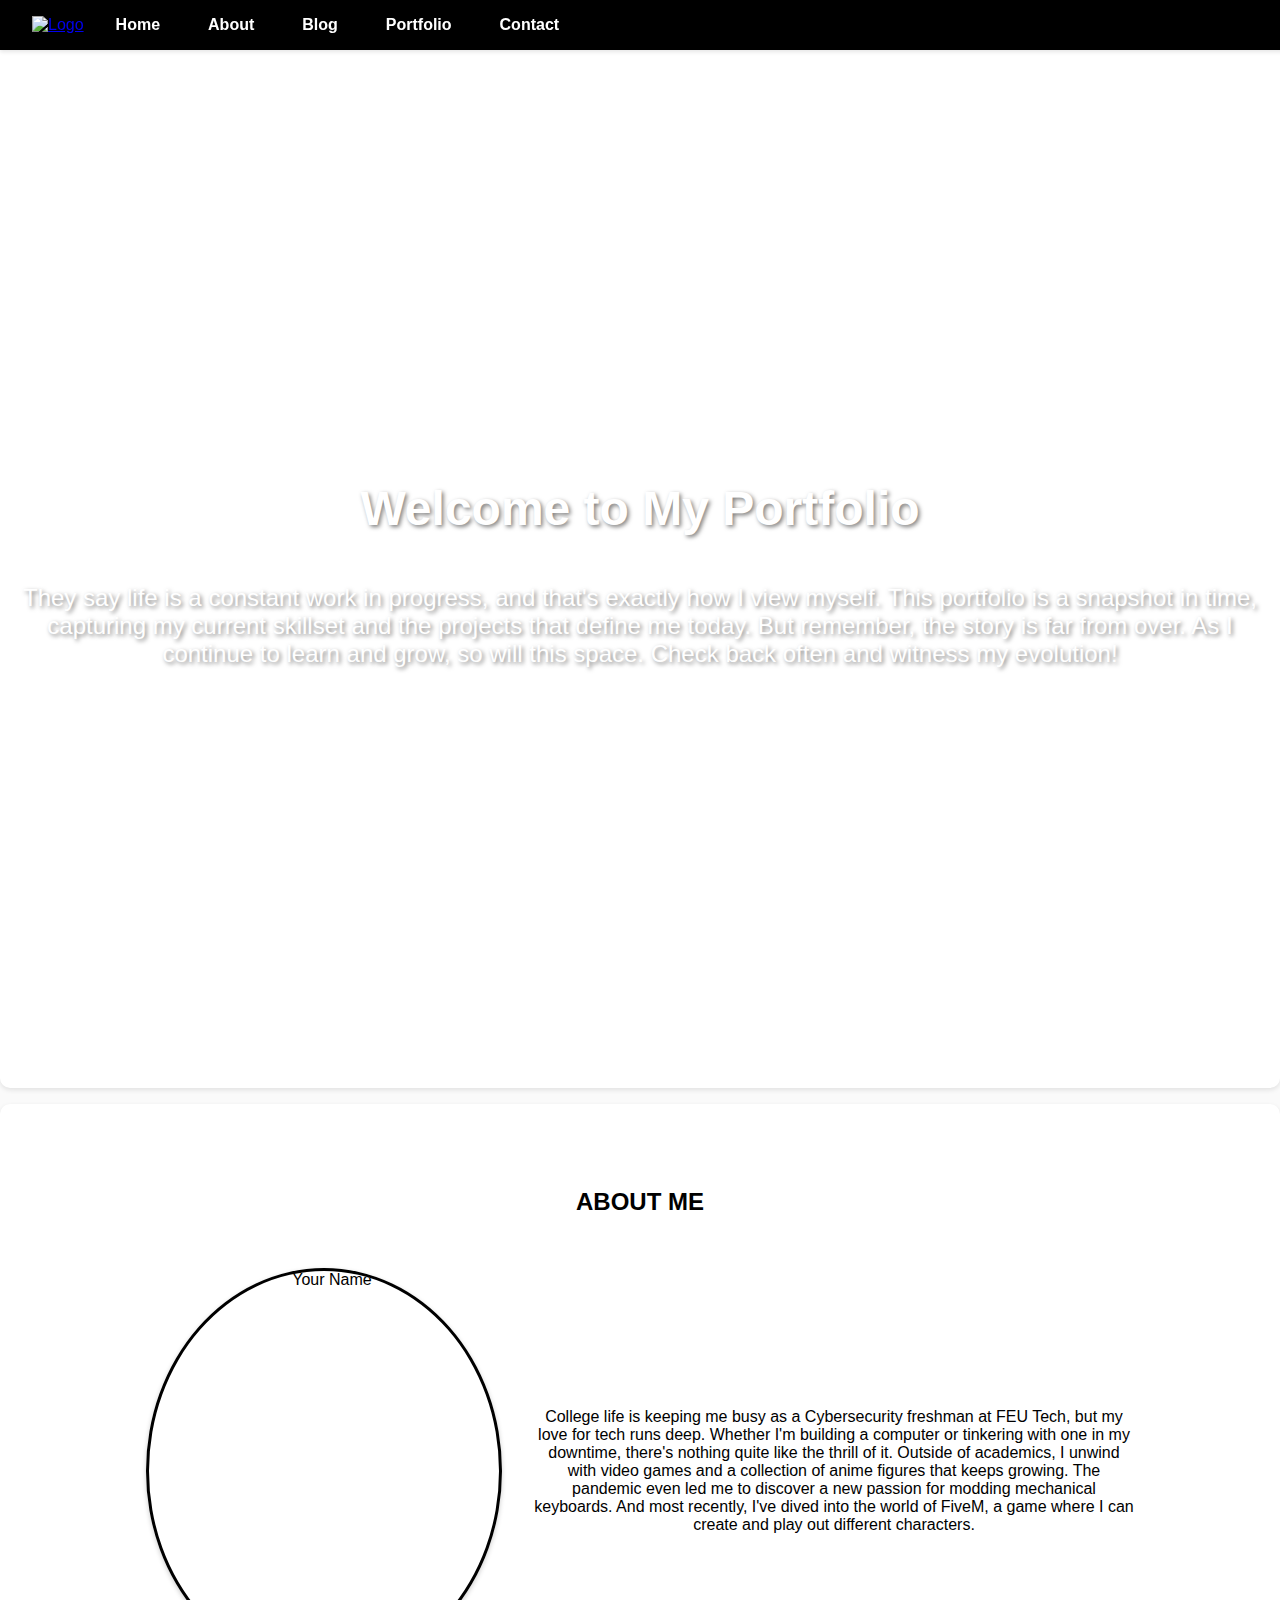
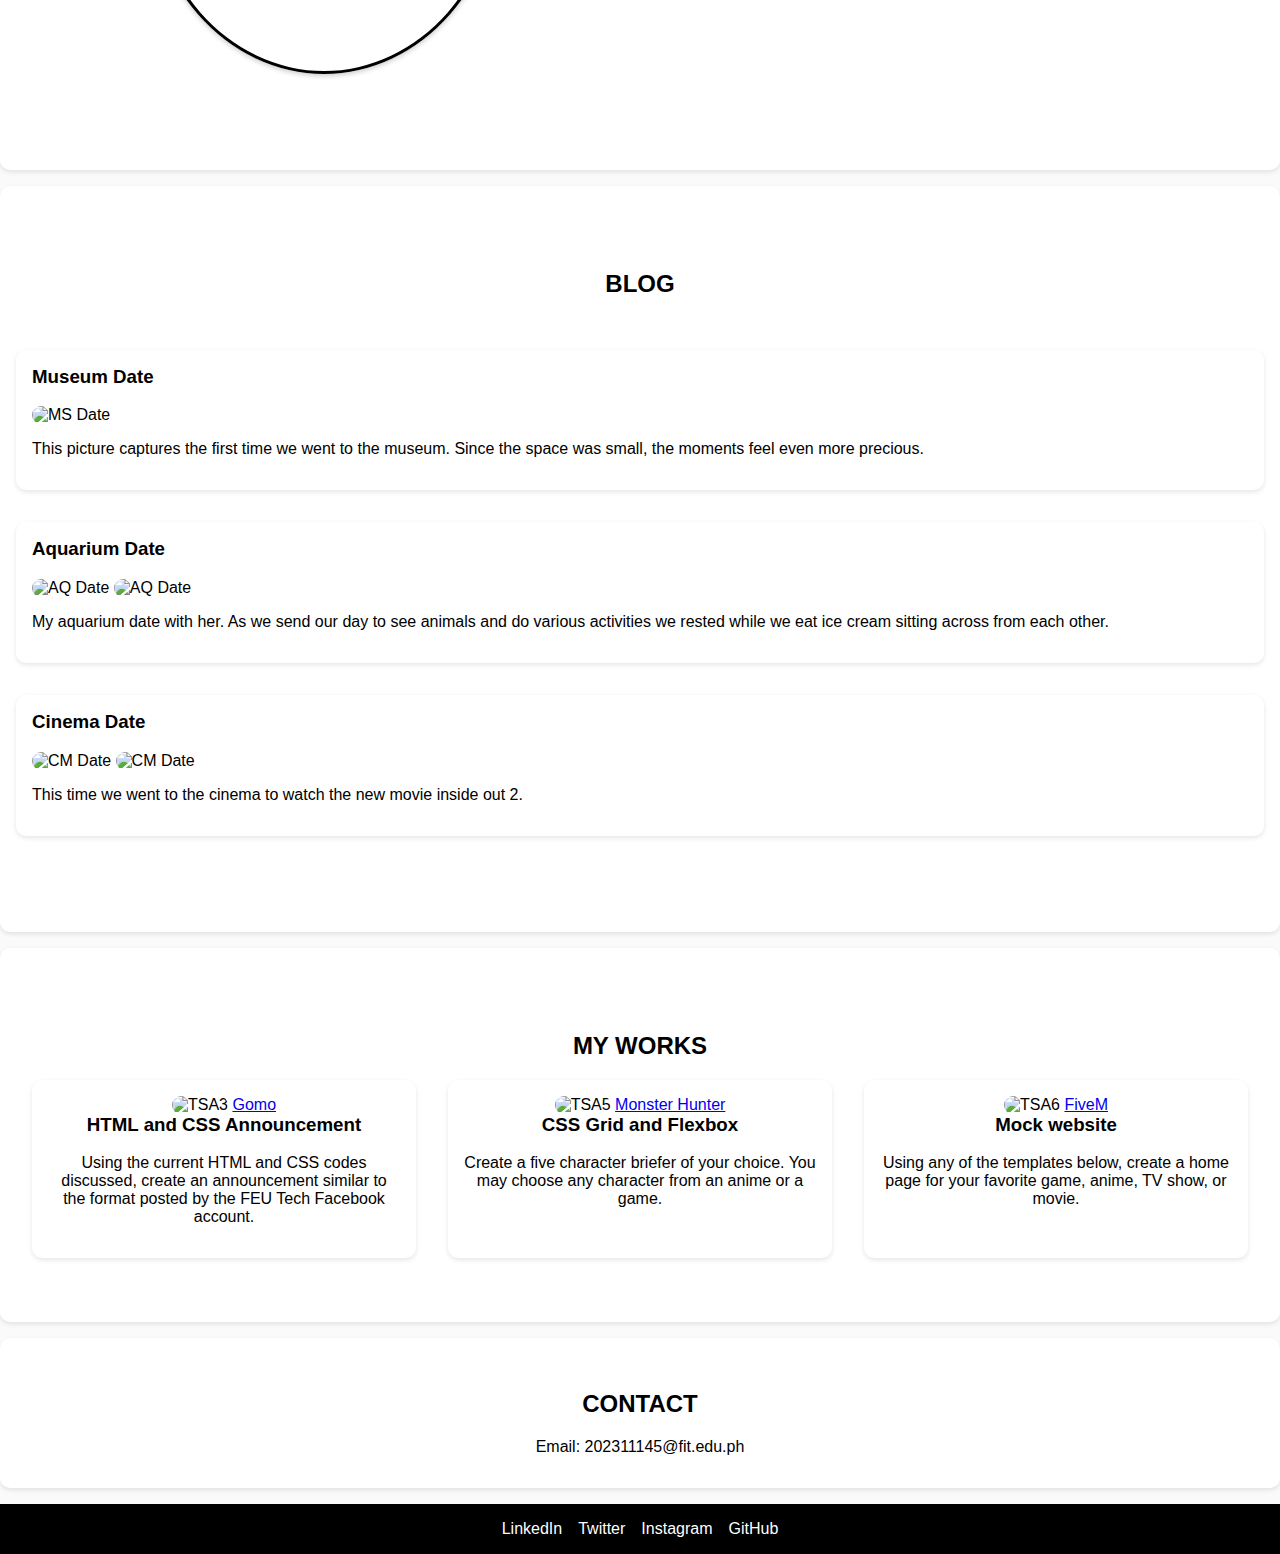
==== taruc_fp.html @ e8175d79 "Update taruc_fp.html" ====
<!DOCTYPE html>
<html lang="en">
<head>
    <meta charset="UTF-8">
    <meta name="viewport" content="width=device-width, initial-scale=1.0">
    <title>ICE</title>
    <link rel="stylesheet" href="taruc_fp.css">
</head>
<body>
    <header>
        <nav>
            <div class="logo">
                <a href="#home"><img src="https://cdn.discordapp.com/attachments/1150963952415690843/1262109451394093096/ICE.png?ex=66956686&is=66941506&hm=985f944e30383cd77f8a88a88bb7c95fc4e866b438de23bd668b6551acdd5c79&" alt="Logo"></a>
            </div>
            <ul>
                <li><a href="#home">Home</a></li>
                <li><a href="#about">About</a></li>
                <li><a href="#blog">Blog</a></li>
                <li><a href="#portfolio">Portfolio</a></li>
                <li><a href="#contact">Contact</a></li>
            </ul>
        </nav>
    </header>
    <section id="home">
        <div class="hero">
            <h1>Welcome to My Portfolio</h1>
            <p>They say life is a constant work in progress, and that's exactly how I view myself. This portfolio is a snapshot in time, capturing my current skillset and the projects that define me today.  But remember, the story is far from over.  As I continue to learn and grow, so will this space.  Check back often and witness my evolution!</p>
        </div>
    </section>
    <section id="about">
        <h2>ABOUT ME</h2>
        <div class="about-content">
            <img src="https://cdn.discordapp.com/attachments/1150963952415690843/1262111294283321355/f00838b1-8121-4ee2-a3d4-e7ad4c631ae8.jfif?ex=6695683d&is=669416bd&hm=e1ee3e4fb73fc752a8b51a5850a9e2b34737e3c6796a39a3fb91f29eea62220e&" alt="Your Name" class="about-img">
            <div class="about-text">
                <p>College life is keeping me busy as a Cybersecurity freshman at FEU Tech, but my love for tech runs deep. Whether I'm building a computer or tinkering with one in my downtime, there's nothing quite like the thrill of it. Outside of academics, I unwind with video games and a collection of anime figures that keeps growing. The pandemic even led me to discover a new passion for modding mechanical keyboards. And most recently, I've dived into the world of FiveM, a game where I can create and play out different characters.</p>
            </div>
        </div>
    </section>
    <section id="blog">
        <h2>BLOG</h2>
        <div class="blog-posts">
            <div class="blog-post">
                <h3>Museum Date</h3>
                <img src="https://cdn.discordapp.com/attachments/1150963952415690843/1262422500269228062/b3f603e5-b785-4a42-abe8-7500cd377463.jfif?ex=66968a12&is=66953892&hm=099b37a1e41c465340b5aa5bbc60ee7e1af467fd550027e6636c793af1e302f3&" alt="MS Date" class="blog-image">
                <p>This picture captures the first time we went to the museum. Since the space was small, the moments feel even more precious.</p>

            </div>  
            <div class="blog-post">
                <h3>Aquarium Date</h3>
                <img src="https://cdn.discordapp.com/attachments/1150963952415690843/1262422499912716310/41d12051-30c6-4ea2-9d2c-22328bc8696d.jfif?ex=66968a12&is=66953892&hm=28a7c52b462ca98496306c197f00b306cbe0c187fa5e57ab13c930d7a6521bf9&" alt="AQ Date" class="blog-image">
                <img src="https://cdn.discordapp.com/attachments/1150963952415690843/1262431050727030806/9231ac64-d7e1-49e2-944a-6bbf19e944aa.jfif?ex=66969209&is=66954089&hm=83635b56e3b828efc59b5014c4bd2c0231978bd968bc42e8d249c451caf3a227&" alt="AQ Date" class="blog-image">
                <p>My aquarium date with her. As we send our day to see animals and do various activities we rested while we eat ice cream sitting across from each other. </p>

            </div>
            <div class="blog-post">
                <h3>Cinema Date</h3>
                <img src="https://cdn.discordapp.com/attachments/1150963952415690843/1262422500583936061/b7e5280b-a157-48fe-bcc6-4de9aa19cdbf.jfif?ex=66968a12&is=66953892&hm=888ef3e775a9871cbf5078f40211cff07b16186c88d0dda40f83ebfa36b02341&" alt="CM Date" class="blog-image">
                <img src="https://cdn.discordapp.com/attachments/1150963952415690843/1262433351290327142/aadf9a84-061c-4600-b192-34f1b16e3eaa.jfif?ex=6696942d&is=669542ad&hm=ec14ba98496f180d85046b46b45c176f072541bf8fe034092a7161520f8dd3b7&" alt="CM Date" class="blog-image">
                <p>This time we went to the cinema to watch the new movie inside out 2. </p>

            </div>
        </div>
    </section>
    <section id="portfolio">
        <h2>MY WORKS</h2>
        <div class="projects">
            <div class="project-item">
                <img src="https://media.discordapp.net/attachments/1150963952415690843/1262420112401629184/Screenshot_64.png?ex=669687d9&is=66953659&hm=77bf74806d508ad0a05648e40c4006d3237c7d9f127ba903eb19f40ef56802c5&=&format=webp&quality=lossless&width=973&height=525" alt="TSA3">
                <a href="https://eurinn.github.io/it0043tc01/taruc_tsa3.html" target="_blank">Gomo</a>
                <h3>HTML and CSS Announcement</h3>
                <p>Using the current HTML and CSS codes discussed, create an announcement similar to the format posted by the FEU Tech Facebook account.</p>
            </div>
            <div class="project-item">
                <img src="https://media.discordapp.net/attachments/1150963952415690843/1262420111466168341/Screenshot_62.png?ex=669687d9&is=66953659&hm=173a519fef6f2b96dfadfb2f748b7674b2d6346c0fcf0b2a54916250d14a1f87&=&format=webp&quality=lossless&width=990&height=525" alt="TSA5">
                <a href="https://eurinn.github.io/it0043tc01/taruc_tsa5.html" target="_blank">Monster Hunter</a>
                <h3>CSS Grid and Flexbox</h3>
                <p>Create a five character briefer of your choice. You may choose any character from an anime or a game.</p>
            </div>
            <div class="project-item">
                <img src="https://media.discordapp.net/attachments/1150963952415690843/1262420111806169249/Screenshot_63.png?ex=669687d9&is=66953659&hm=410602f93d5984bab39f167d38ba4dd25d660d1e06c35dca7f9dcc0364672f97&=&format=webp&quality=lossless&width=978&height=525" alt="TSA6">
                <a href="https://eurinn.github.io/it0043tc01/taruc_tsa6.html" target="_blank">FiveM</a>
                <h3>Mock website</h3>
                <p>Using any of the templates below, create a home page for your favorite game, anime, TV show, or movie.</p>
            </div>
        </div>
    </section>
    <section id="contact">
        <h2>CONTACT</h2>
        <p>Email: 202311145@fit.edu.ph</p>
    </section>
    <footer>
        <div class="social-links">
            <a href="https://www.linkedin.com/in/isaiah-taruc-955a68319/" target="_blank">LinkedIn</a>
            <a href="https://x.com/Ploomse" target="_blank">Twitter</a>
            <a href="https://www.instagram.com/iiiiiiicing/" target="_blank">Instagram</a>
            <a href="https://github.com/Eurinn" target="_blank">GitHub</a>
        </div>
    </footer>
    <script src="taruc_fp.js"></script>
</body>
</html>
---- taruc_fp.css ----
/* General styles */
body {
    font-family: 'Arial', sans-serif;
    margin: 0;
    padding: 0;
    box-sizing: border-box;
    background: #fafafa;
    
}

/* Header styles */
header {
    background: #000000;
    color: #fff;
    padding: 1em 2em;
    position: fixed;
    top: 0;
    width: 100%;
    display: flex;
    justify-content: space-between;
    align-items: center;
    box-shadow: 0 2px 4px rgba(0, 0, 0, 0.1);
    z-index: 1000;
}

.logo img {
    width: 50px;
    height: auto;
    transition: transform 0.3s ease;
}

.logo img:hover {
    transform: scale(1.1);
}

nav {
    display: flex;
    align-items: center;
}

nav ul {
    list-style: none;
    display: flex;
    margin: 0;
    padding: 0;
}

nav ul li {
    margin-left: 1em;
}

nav ul li a {
    color: #fff;
    text-decoration: none;
    padding: 0.5em 1em;
    transition: background 0.3s ease, transform 0.3s ease;
    font-weight: bold;
    position: relative;
}

nav ul li a::after {
    content: '';
    position: absolute;
    width: 0;
    height: 2px;
    display: block;
    margin-top: 5px;
    right: 0;
    background: #fff;
    transition: width 0.3s ease, background-color 0.3s ease;
}

nav ul li a:hover::after {
    width: 100%;
    left: 0;
    background: #000000;
}

nav ul li a:hover {
    transform: scale(1.05);
}

/* Hero section styles */
.hero {
    background: url('https://media.discordapp.net/attachments/1234185364348993617/1260611309586747482/Euri7.png?ex=66968ac5&is=66953945&hm=000fd5d804189882d41c3beb72e89b9f1975ec94fb9ad58705c8bff88f857475&=&format=webp&quality=lossless&width=1054&height=525') no-repeat center center/cover;
    height: 100vh;
    display: flex;
    flex-direction: column;
    justify-content: center;
    align-items: center;
    color: #ffffff;
    text-align: center;
    margin-top: 60px; /* Adjust for fixed header */
}

.hero h1 {
    font-size: 3em;
    margin: 0.5em 0;
    text-shadow: 2px 2px 4px rgba(0, 0, 0, 0.5);
}

.hero p {
    font-size: 1.5em;
    text-shadow: 2px 2px 4px rgba(0, 0, 0, 0.5);
}

/* Section styles */
section {
    padding: 4em 1em;
    text-align: center;
    background: #fff;
    margin-bottom: 1em;
    border-radius: 10px;
    box-shadow: 0 2px 5px rgba(0, 0, 0, 0.1);
}

/* About section styles */
.about-content {
    display: flex;
    align-items: center;
    justify-content: center;
    gap: 2em;
    padding: 2em 0;
}

.about-img {
    border-radius: 50%;
    width: 350px; /* Increased size to 400px */
    height: 400px; /* Adjust height accordingly */
    box-shadow: 0 2px 5px rgba(0, 0, 0, 0.2);
    border: 3px solid #000000;
}

.about-text {
    max-width: 600px;
}

/* Blog section styles */
.blog-posts {
    display: flex;
    flex-direction: column;
    gap: 2em;
    padding: 2em 0;
}

.blog-post {
    background: #fff;
    border-radius: 10px;
    box-shadow: 0 2px 5px rgba(0, 0, 0, 0.1);
    padding: 1em;
    text-align: left;
}

.blog-post h3 {
    margin-top: 0;
}

.blog-image {
    max-width: 100%;
    height: auto;
    border-radius: 10px;
}

.blog-post video {
    max-width: 100%;
    height: auto;
    border-radius: 10px;
    margin-top: 1em;
}


.blog-post p {
    margin: 1em 0;
}

.blog-post a {
    color: #000000;
    text-decoration: none;
    font-weight: bold;
    transition: color 0.3s ease;
}

.blog-post a:hover {
    color: #ffffff;
}

/* Portfolio section styles */
.projects {
    display: flex;
    flex-wrap: wrap;
    justify-content: center;
    gap: 2em;
}

.project-item {
    background: #fff;
    border-radius: 10px;
    box-shadow: 0 2px 5px rgba(0, 0, 0, 0.1);
    padding: 1em;
    width: calc(33.333% - 2em);
    box-sizing: border-box;
}

.project-item img {
    max-width: 100%;
    height: auto;
    border-radius: 10px;
}

.project-item h3 {
    margin-top: 0;
}

.project-item p {
    margin: 1em 0;
}

/* Contact section styles */
#contact {
    padding: 2em;
    background: #fff;
    border-radius: 10px;
    box-shadow: 0 2px 5px rgba(0, 0, 0, 0.1);
    text-align: center;
}

#contact p {
    margin: 0;
}

/* Footer styles */
footer {
    background: #000000;
    color: #fff;
    padding: 1em;
    text-align: center;
}

.social-links {
    display: flex;
    justify-content: center;
    gap: 1em;
}

.social-links a {
    color: #fff;
    text-decoration: none;
    transition: color 0.3s ease;
}

.social-links a:hover {
    color: #555555;
}
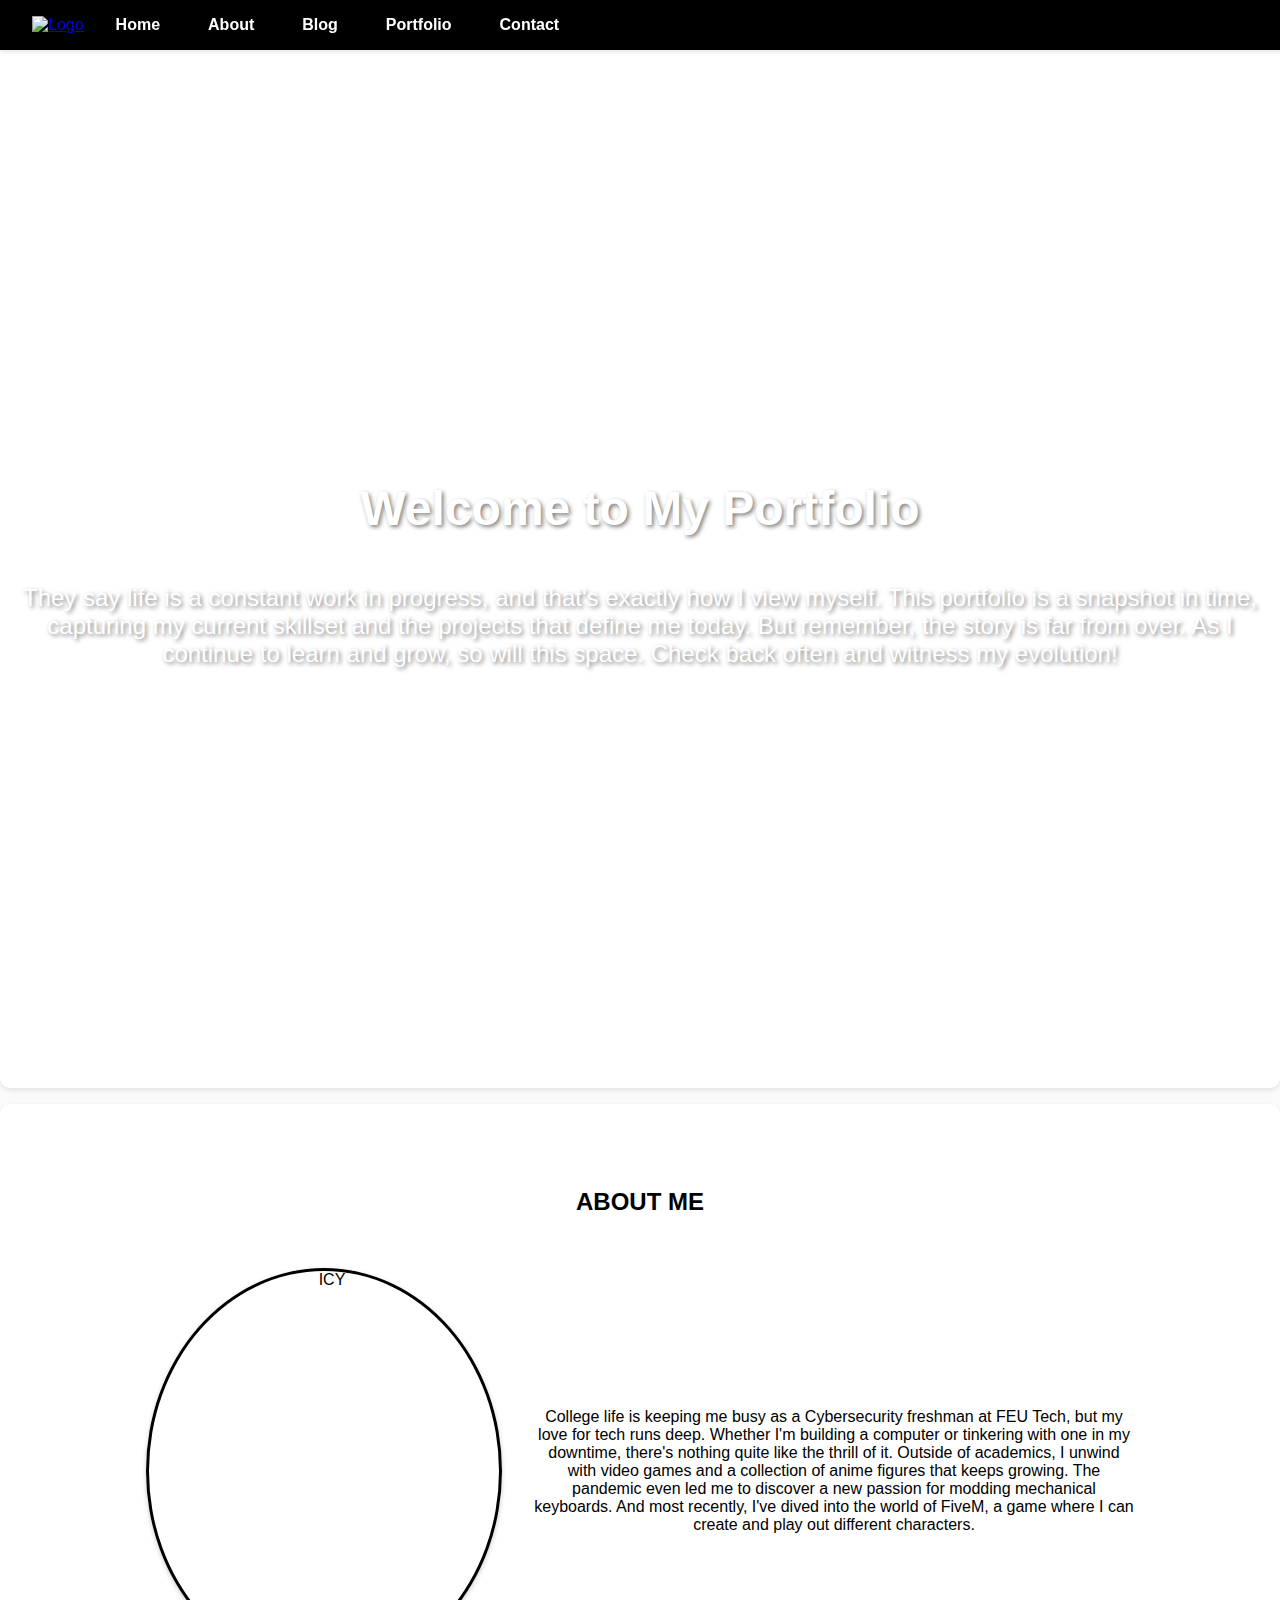
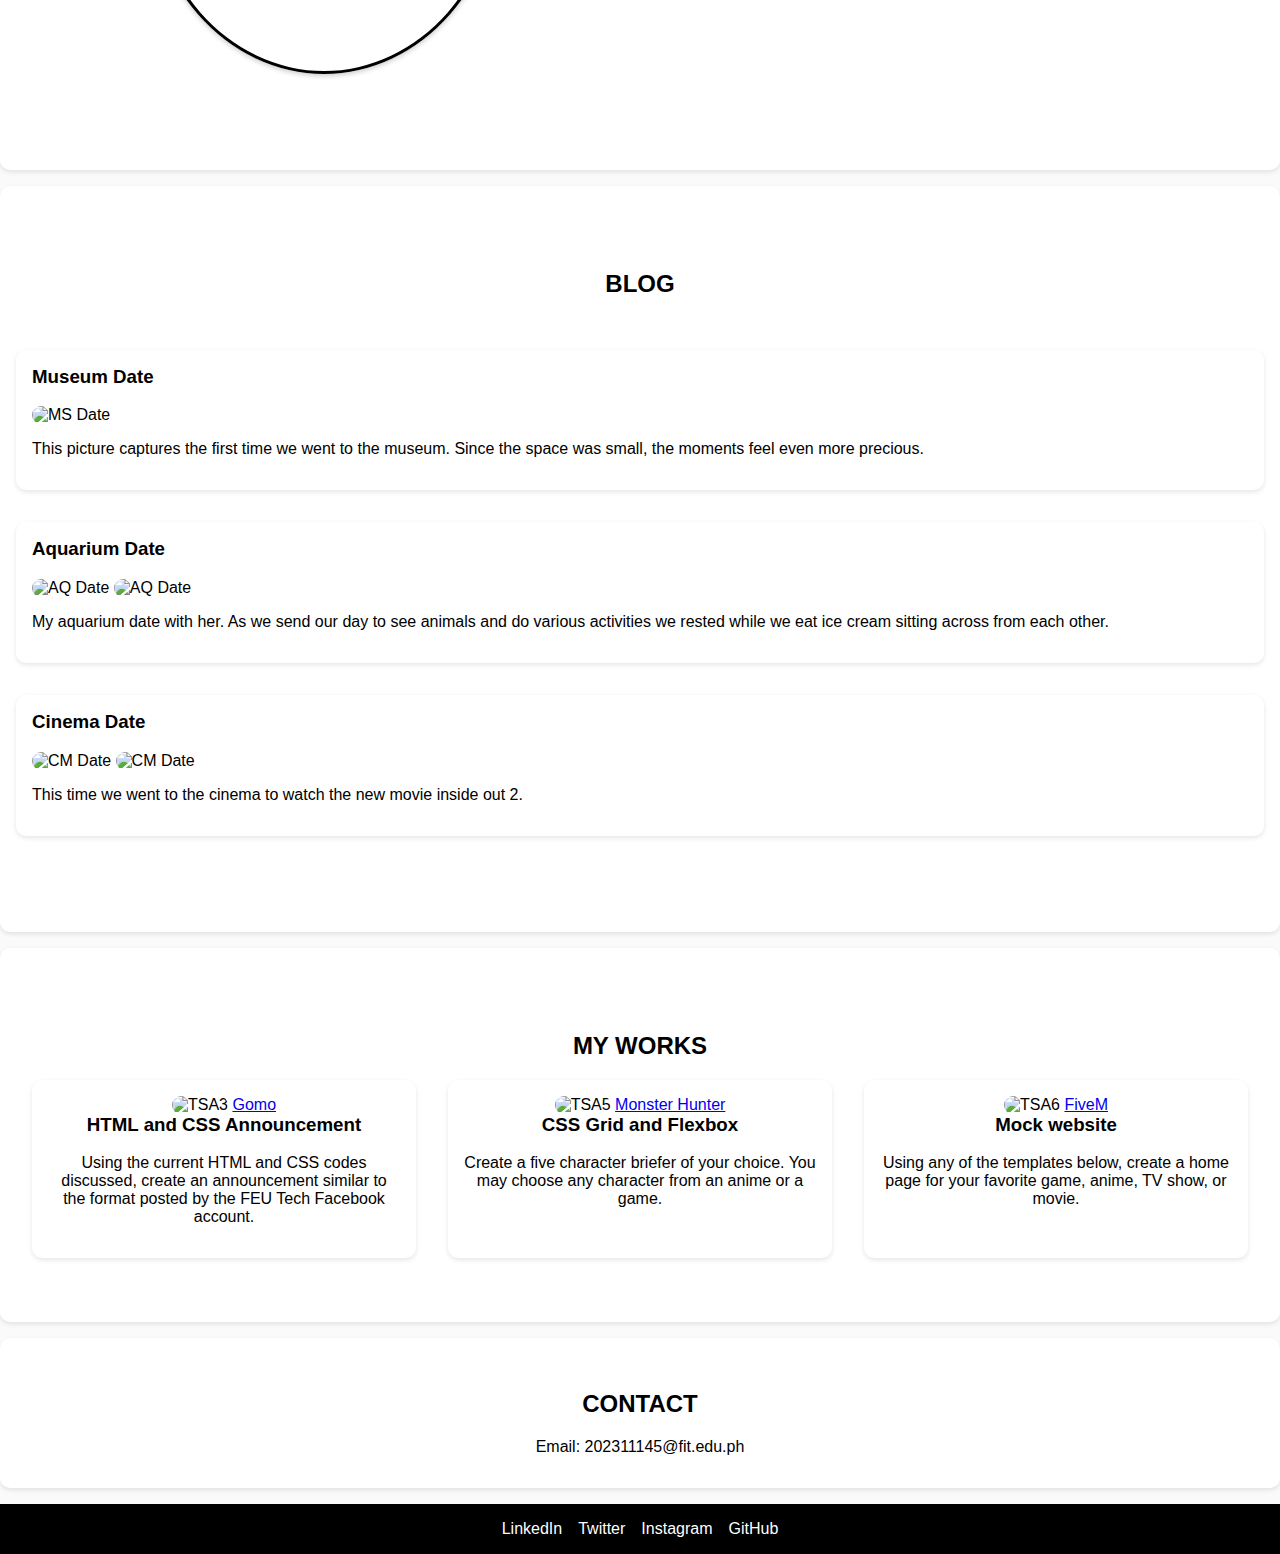
==== commit 3b8833ad: "Update taruc_fp.html" ====
--- a/taruc_fp.html
+++ b/taruc_fp.html
@@ -10,7 +10,7 @@
     <header>
         <nav>
             <div class="logo">
-                <a href="#home"><img src="https://cdn.discordapp.com/attachments/1150963952415690843/1262109451394093096/ICE.png?ex=66956686&is=66941506&hm=985f944e30383cd77f8a88a88bb7c95fc4e866b438de23bd668b6551acdd5c79&" alt="Logo"></a>
+                <a href="#home"><img src="https://github.com/Eurinn/it0043tc01/blob/main/ICE.png?raw=true" alt="Logo"></a>
             </div>
             <ul>
                 <li><a href="#home">Home</a></li>
@@ -30,7 +30,7 @@
     <section id="about">
         <h2>ABOUT ME</h2>
         <div class="about-content">
-            <img src="https://cdn.discordapp.com/attachments/1150963952415690843/1262111294283321355/f00838b1-8121-4ee2-a3d4-e7ad4c631ae8.jfif?ex=6695683d&is=669416bd&hm=e1ee3e4fb73fc752a8b51a5850a9e2b34737e3c6796a39a3fb91f29eea62220e&" alt="Your Name" class="about-img">
+            <img src="https://github.com/Eurinn/it0043tc01/blob/main/f00838b1-8121-4ee2-a3d4-e7ad4c631ae8.jfif.jpg?raw=true" alt="ICY" class="about-img">
             <div class="about-text">
                 <p>College life is keeping me busy as a Cybersecurity freshman at FEU Tech, but my love for tech runs deep. Whether I'm building a computer or tinkering with one in my downtime, there's nothing quite like the thrill of it. Outside of academics, I unwind with video games and a collection of anime figures that keeps growing. The pandemic even led me to discover a new passion for modding mechanical keyboards. And most recently, I've dived into the world of FiveM, a game where I can create and play out different characters.</p>
             </div>
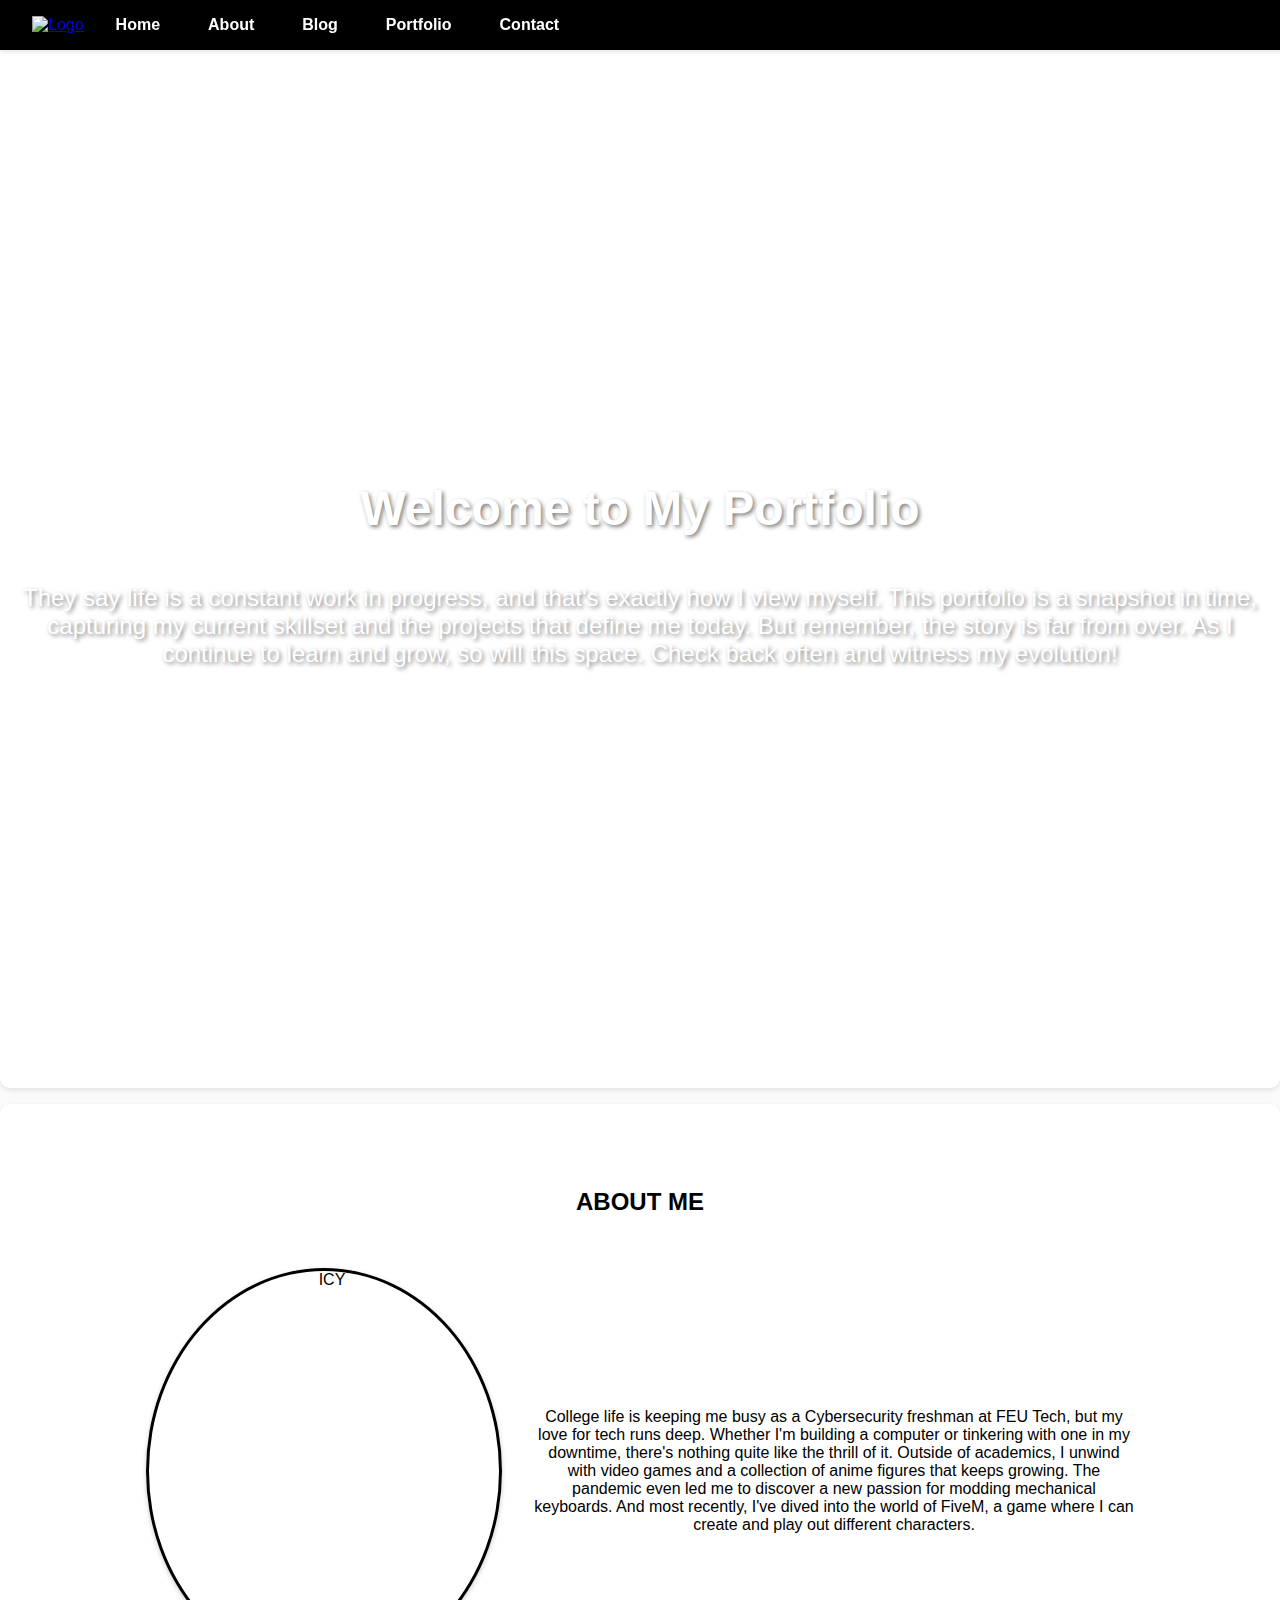
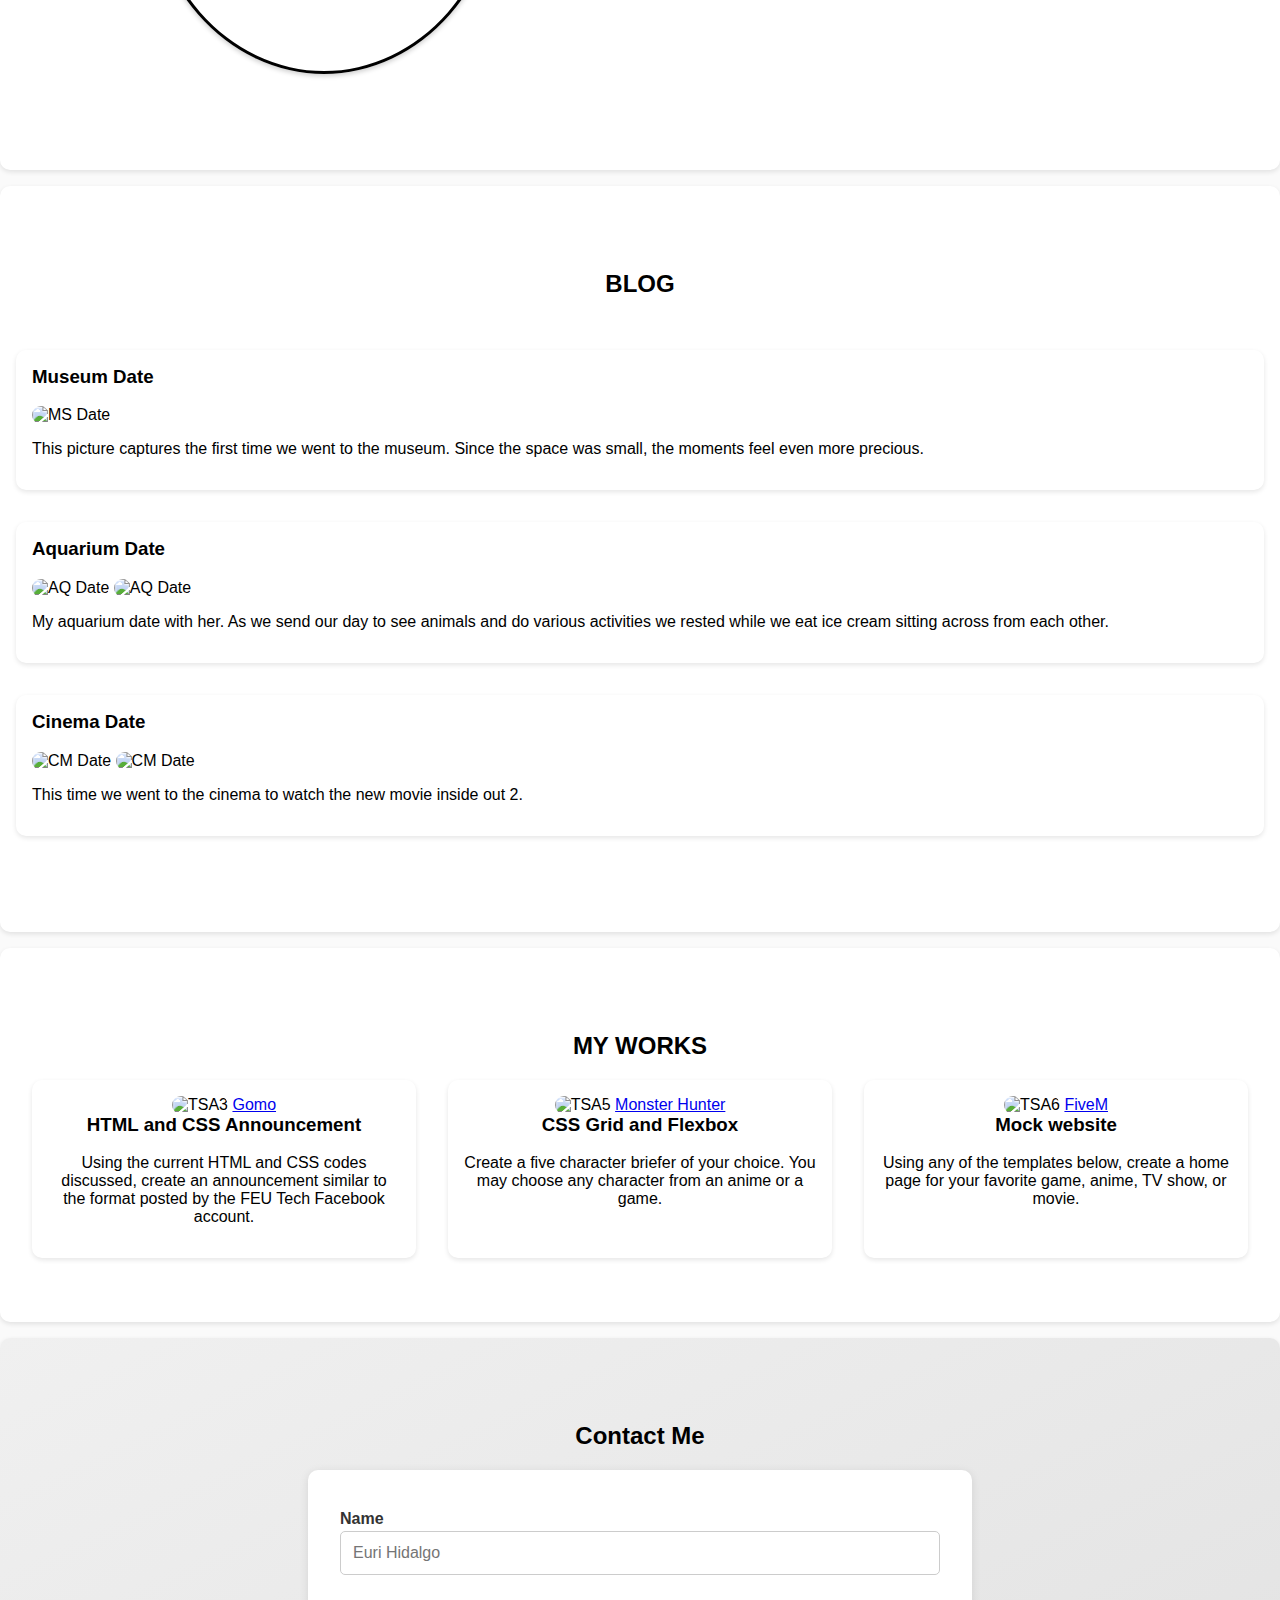
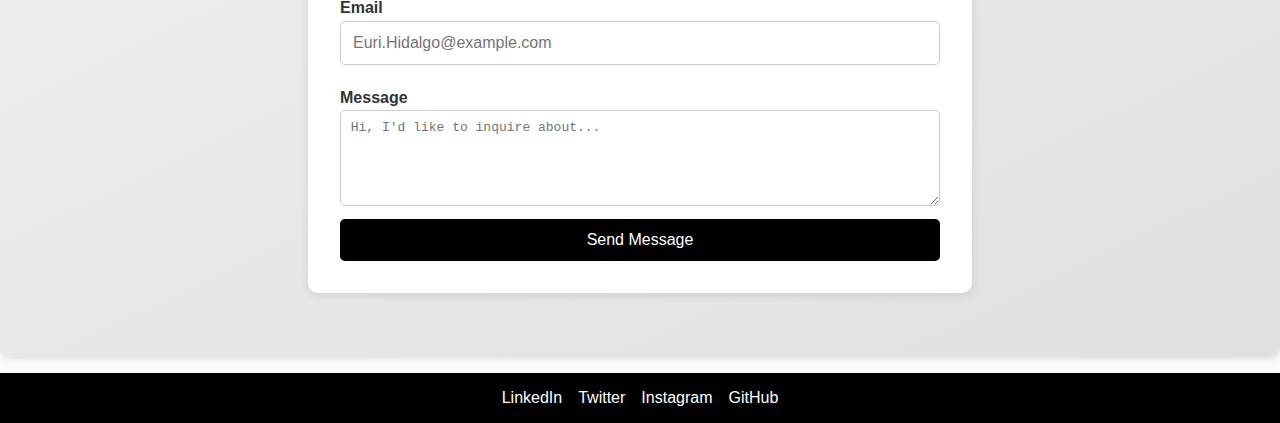
==== commit ee9c1d24: "Update taruc_fp.html" ====
--- a/taruc_fp.html
+++ b/taruc_fp.html
@@ -84,10 +84,23 @@
             </div>
         </div>
     </section>
-    <section id="contact">
-        <h2>CONTACT</h2>
-        <p>Email: 202311145@fit.edu.ph</p>
-    </section>
+     <section id="contact">
+            <h2>Contact Me</h2>
+            <div class="contact-form">
+                <form action="your-server-endpoint" method="post">
+                    <label for="name">Name</label>
+                    <input type="text" id="name" name="name" placeholder="Euri Hidalgo" required>
+        
+                    <label for="email">Email</label>
+                    <input type="email" id="email" name="email" placeholder="Euri.Hidalgo@example.com" required>
+        
+                    <label for="message">Message</label>
+                    <textarea id="message" name="message" rows="5" placeholder="Hi, I'd like to inquire about..." required></textarea>
+        
+                    <button type="submit">Send Message</button>
+                </form>
+            </div>
+        </section>        
     <footer>
         <div class="social-links">
             <a href="https://www.linkedin.com/in/isaiah-taruc-955a68319/" target="_blank">LinkedIn</a>
--- a/taruc_fp.css
+++ b/taruc_fp.css
@@ -1,4 +1,4 @@
-/* General styles */
+
 body {
     font-family: 'Arial', sans-serif;
     margin: 0;
@@ -8,7 +8,7 @@
     
 }
 
-/* Header styles */
+
 header {
     background: #000000;
     color: #fff;
@@ -80,7 +80,7 @@
     transform: scale(1.05);
 }
 
-/* Hero section styles */
+
 .hero {
     background: url('https://media.discordapp.net/attachments/1234185364348993617/1260611309586747482/Euri7.png?ex=66968ac5&is=66953945&hm=000fd5d804189882d41c3beb72e89b9f1975ec94fb9ad58705c8bff88f857475&=&format=webp&quality=lossless&width=1054&height=525') no-repeat center center/cover;
     height: 100vh;
@@ -90,7 +90,7 @@
     align-items: center;
     color: #ffffff;
     text-align: center;
-    margin-top: 60px; /* Adjust for fixed header */
+    margin-top: 60px; 
 }
 
 .hero h1 {
@@ -104,7 +104,7 @@
     text-shadow: 2px 2px 4px rgba(0, 0, 0, 0.5);
 }
 
-/* Section styles */
+
 section {
     padding: 4em 1em;
     text-align: center;
@@ -114,7 +114,7 @@
     box-shadow: 0 2px 5px rgba(0, 0, 0, 0.1);
 }
 
-/* About section styles */
+
 .about-content {
     display: flex;
     align-items: center;
@@ -125,8 +125,8 @@
 
 .about-img {
     border-radius: 50%;
-    width: 350px; /* Increased size to 400px */
-    height: 400px; /* Adjust height accordingly */
+    width: 350px; 
+    height: 400px; 
     box-shadow: 0 2px 5px rgba(0, 0, 0, 0.2);
     border: 3px solid #000000;
 }
@@ -135,7 +135,7 @@
     max-width: 600px;
 }
 
-/* Blog section styles */
+
 .blog-posts {
     display: flex;
     flex-direction: column;
@@ -184,7 +184,7 @@
     color: #ffffff;
 }
 
-/* Portfolio section styles */
+
 .projects {
     display: flex;
     flex-wrap: wrap;
@@ -215,7 +215,7 @@
     margin: 1em 0;
 }
 
-/* Contact section styles */
+
 #contact {
     padding: 2em;
     background: #fff;
@@ -224,11 +224,81 @@
     text-align: center;
 }
 
-#contact p {
-    margin: 0;
-}
-
-/* Footer styles */
+#contact {
+padding: 4em 1em;
+text-align: center;
+background: #fff;
+margin-bottom: 1em;
+border-radius: 10px;
+box-shadow: 0 2px 5px rgba(0, 0, 0, 0.1);
+background: linear-gradient(to bottom right, #f0f0f0, #e0e0e0);
+}
+
+.contact-form {
+max-width: 600px;
+margin: 0 auto;
+padding: 2em;
+background: #fff;
+border-radius: 10px;
+box-shadow: 0 2px 10px rgba(0, 0, 0, 0.1);
+}
+
+.contact-form form {
+display: flex;
+flex-direction: column;
+}
+
+.contact-form label {
+margin: 0.5em 0 0.2em;
+text-align: left;
+font-weight: bold;
+color: #333;
+}
+
+.contact-form input,
+.contact-form textarea {
+padding: 0.75em;
+margin-bottom: 1em;
+border: 1px solid #ccc;
+border-radius: 5px;
+font-size: 1em;
+transition: border-color 0.3s ease;
+}
+
+.contact-form input:focus,
+.contact-form textarea:focus {
+border-color: #000000;
+outline: none;
+}
+
+.contact-form button {
+padding: 0.75em 1.5em;
+border: none;
+border-radius: 5px;
+background-color: #000000;
+color: #fff;
+font-size: 1em;
+cursor: pointer;
+transition: background-color 0.3s ease, transform 0.3s ease;
+}
+
+.contact-form button:hover {
+background-color: #333;
+transform: scale(1.05);
+}
+
+.contact-form button:active {
+transform: scale(1);
+}
+
+
+@media (max-width: 600px) {
+.contact-form {
+    padding: 1em;
+}
+}
+
+
 footer {
     background: #000000;
     color: #fff;
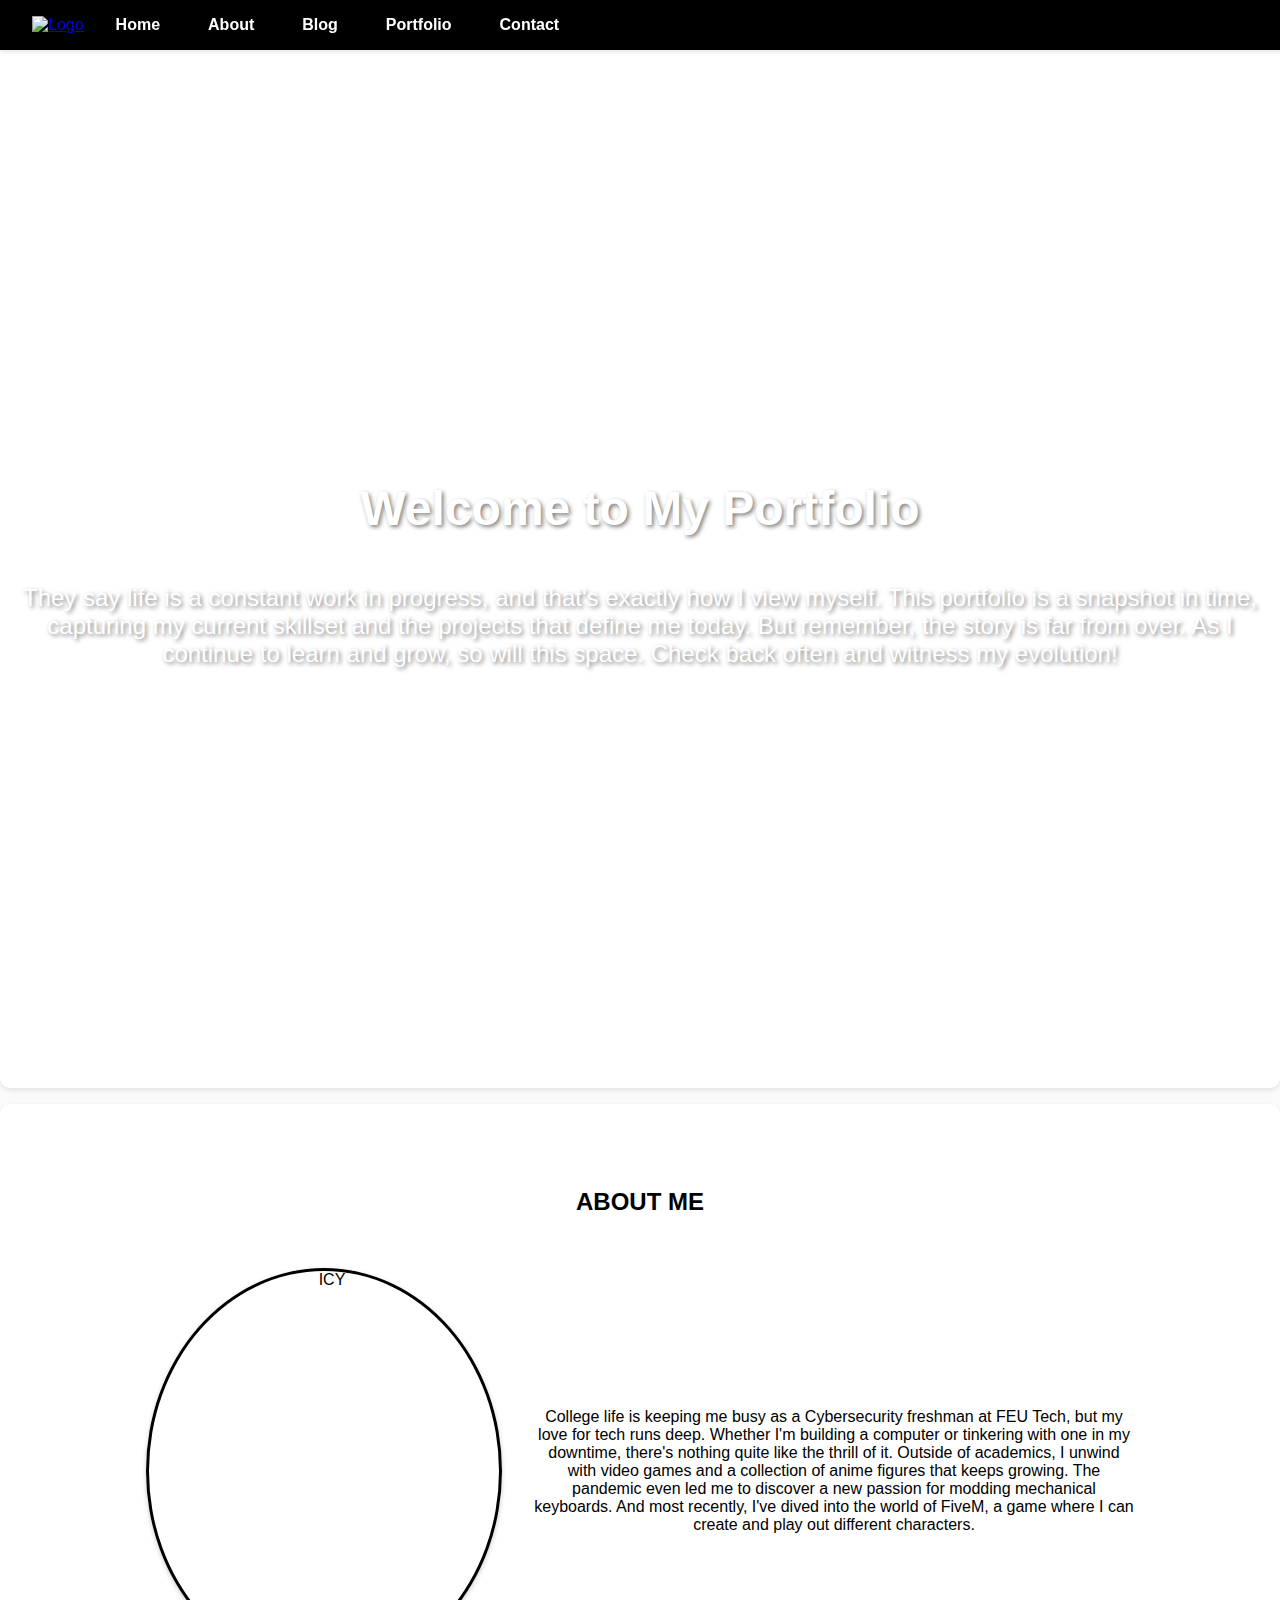
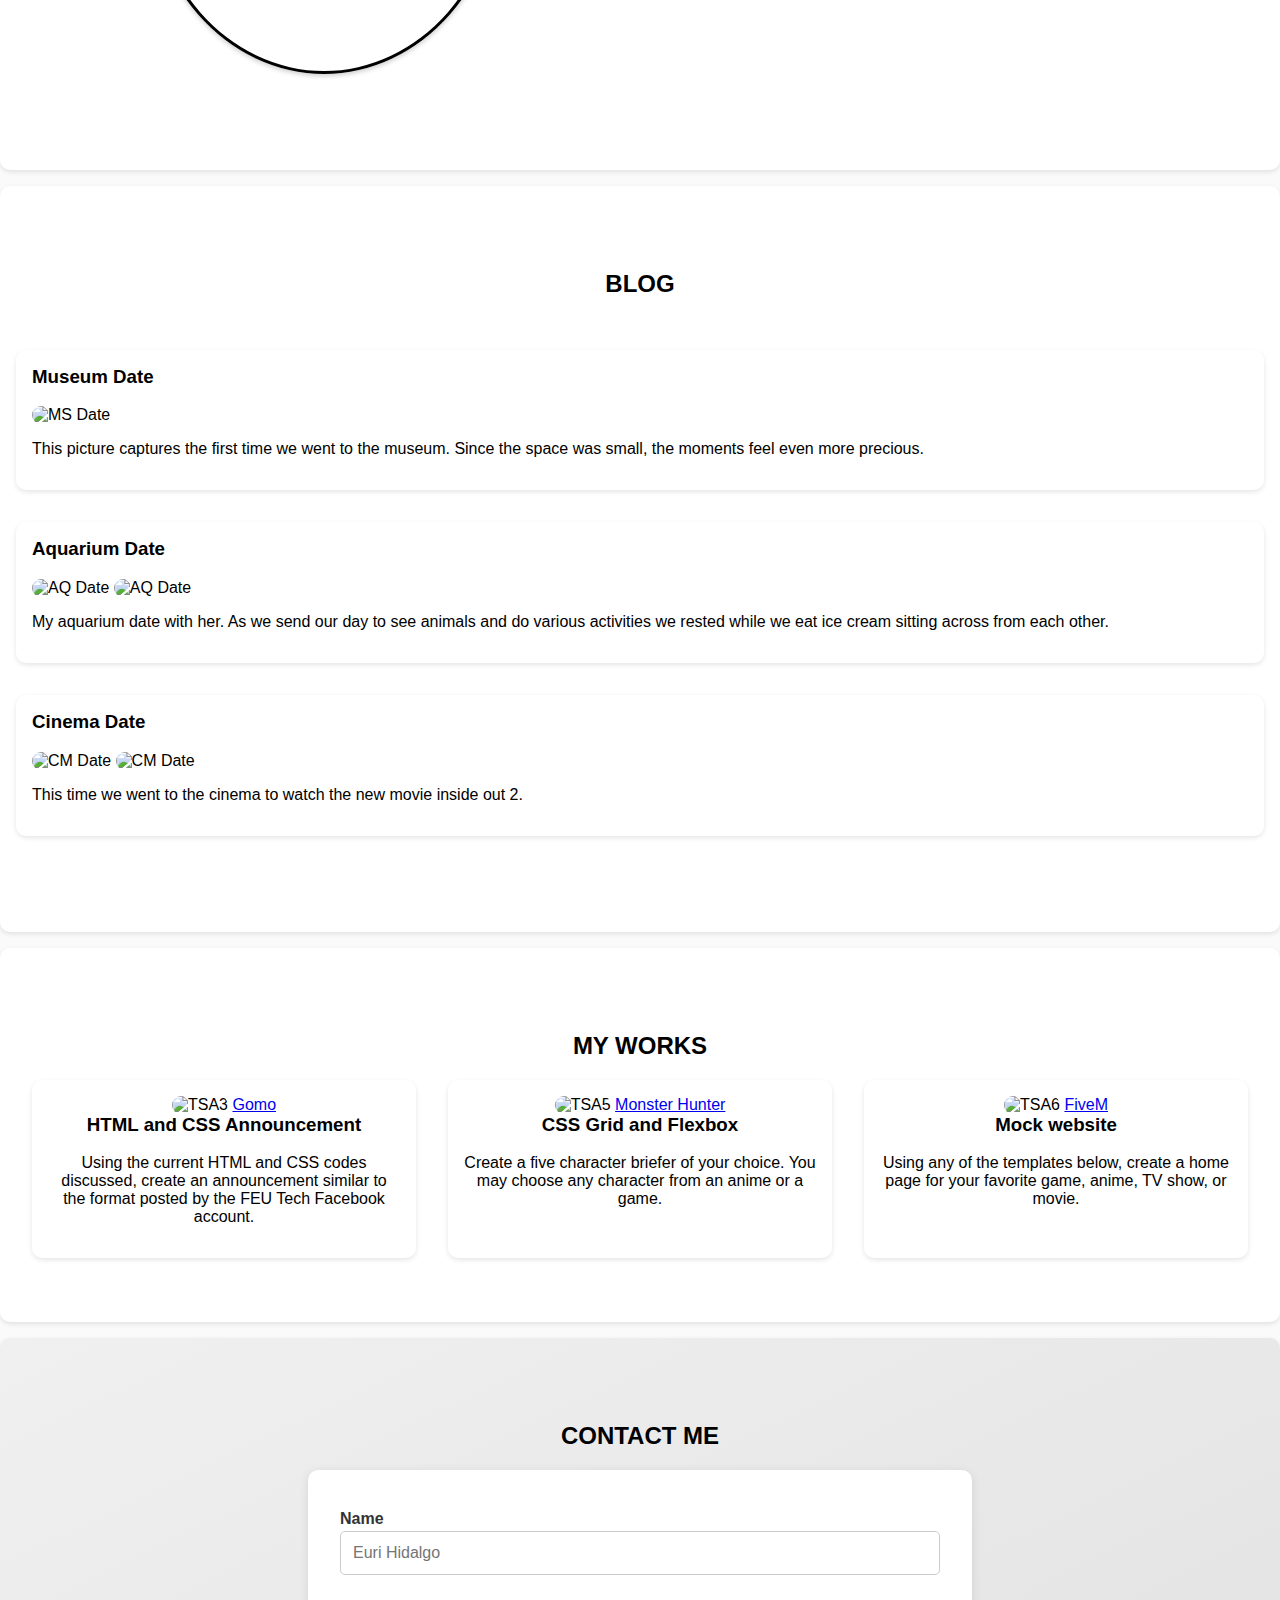
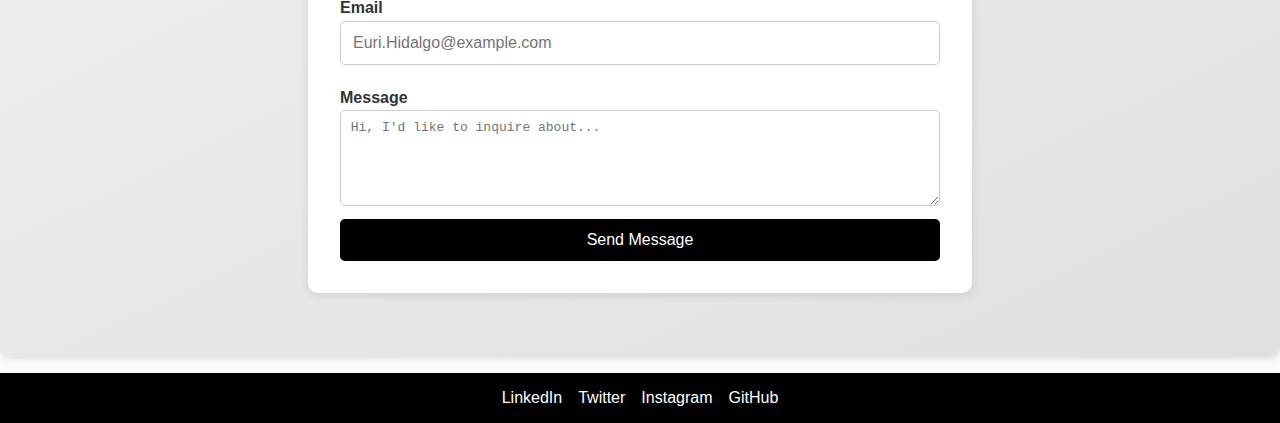
==== commit 90123a1f: "Update taruc_fp.html" ====
--- a/taruc_fp.html
+++ b/taruc_fp.html
@@ -85,7 +85,7 @@
         </div>
     </section>
      <section id="contact">
-            <h2>Contact Me</h2>
+            <h2>CONTACT ME</h2>
             <div class="contact-form">
                 <form action="your-server-endpoint" method="post">
                     <label for="name">Name</label>
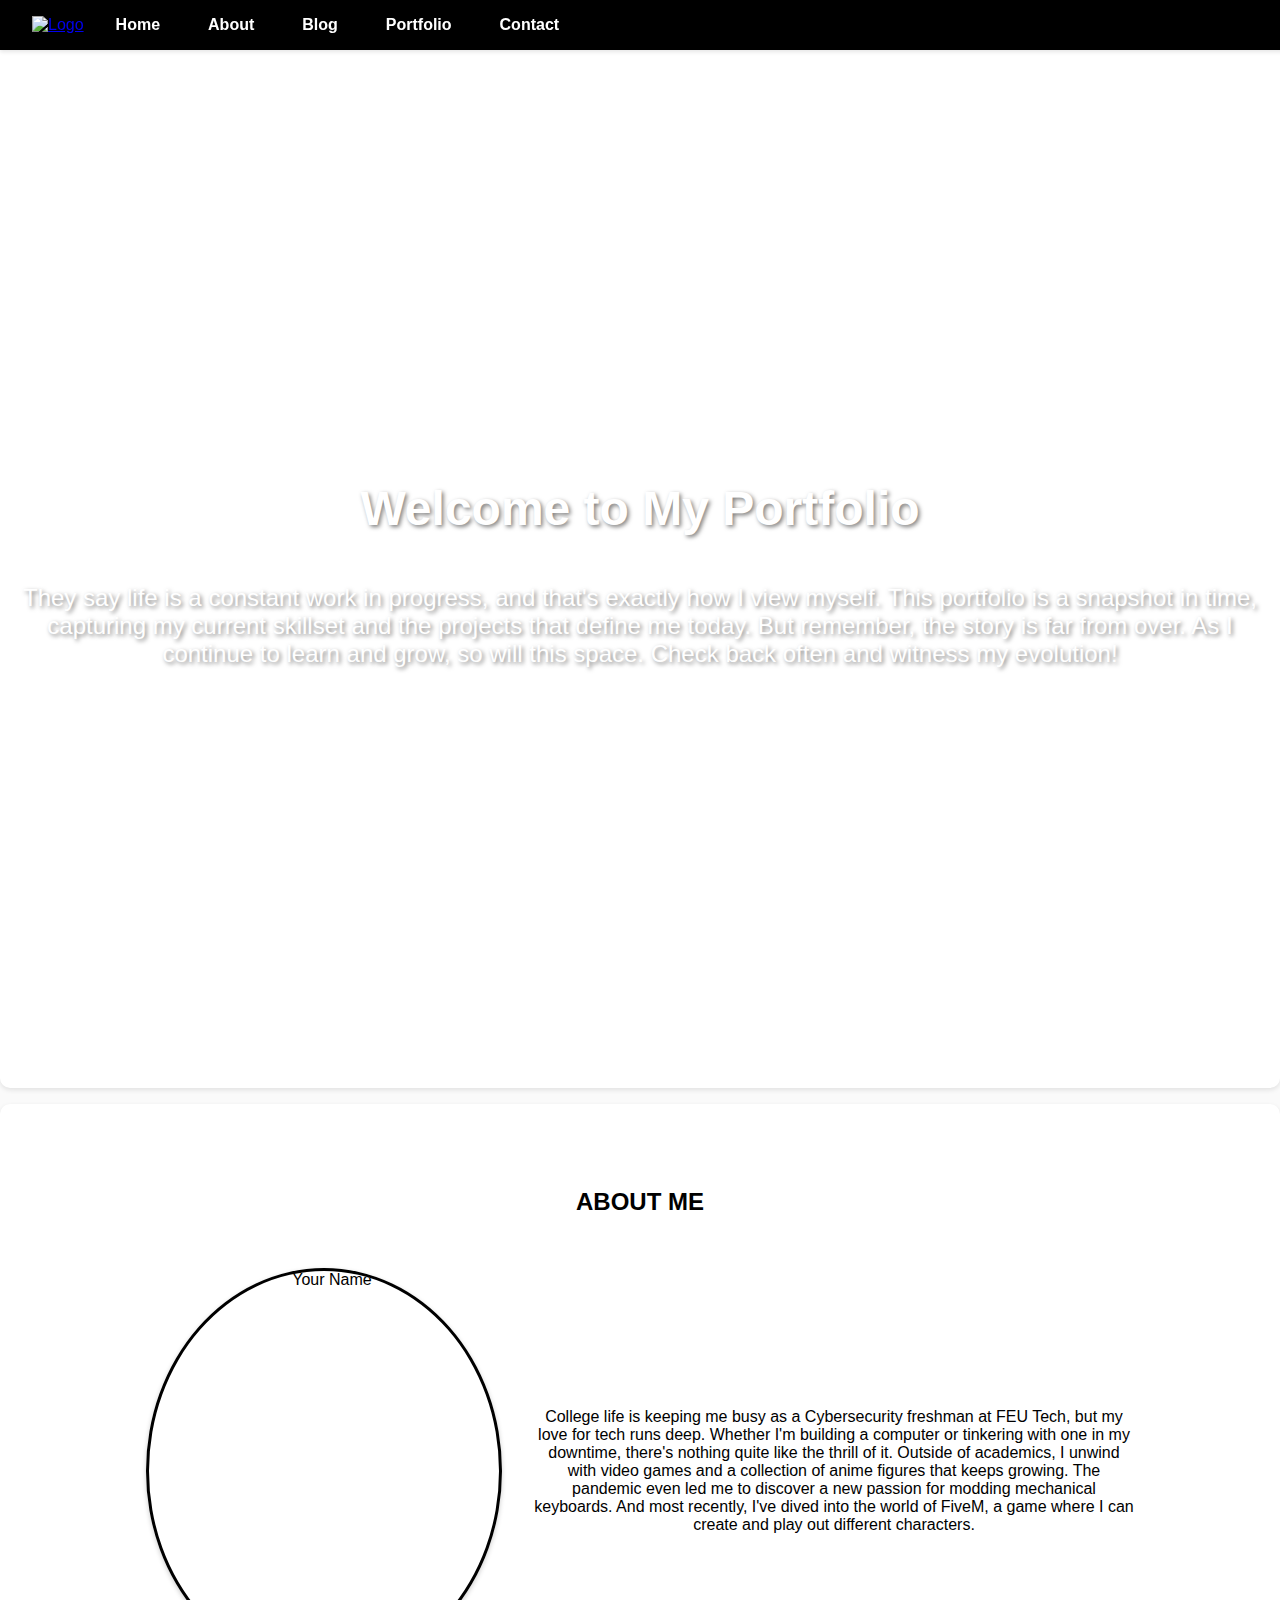
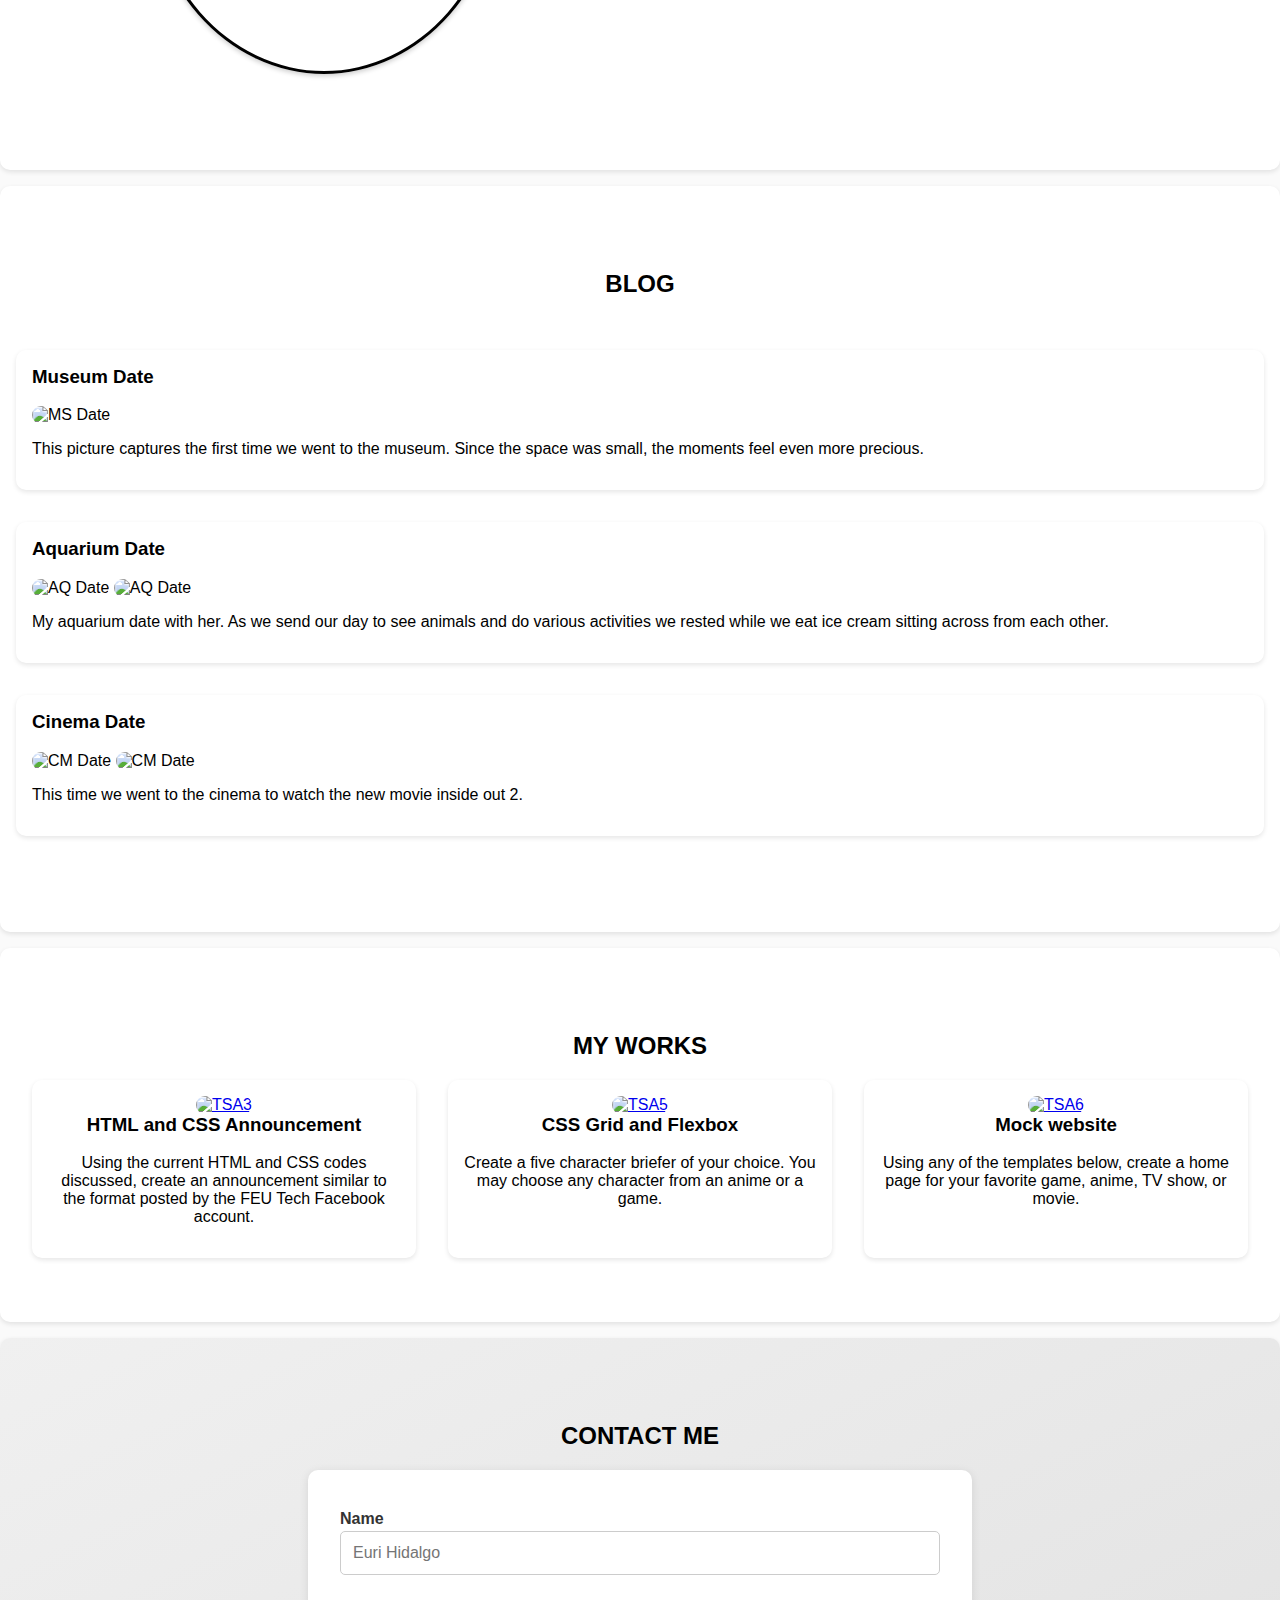
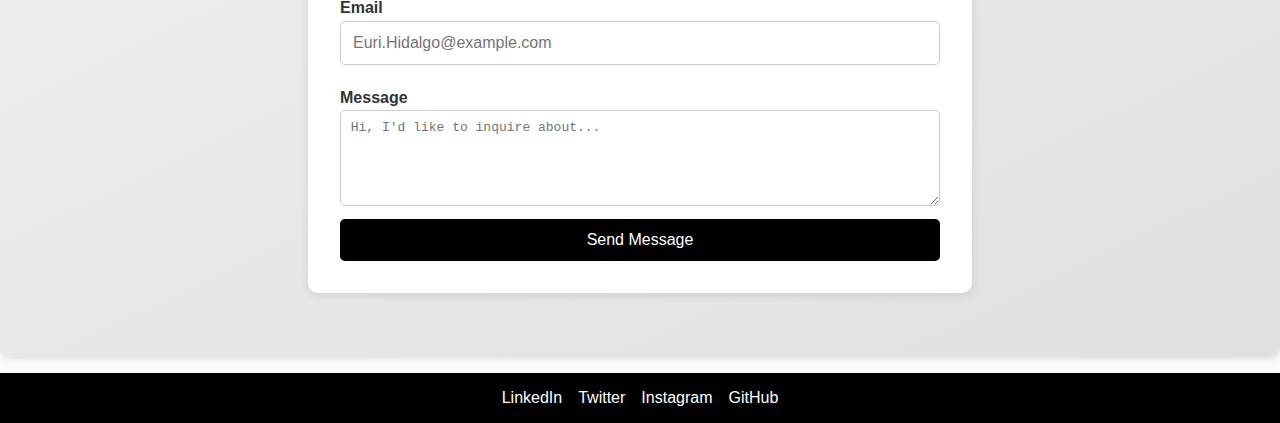
==== commit 09b364f3: "Update taruc_fp.html" ====
--- a/taruc_fp.html
+++ b/taruc_fp.html
@@ -10,7 +10,7 @@
     <header>
         <nav>
             <div class="logo">
-                <a href="#home"><img src="https://github.com/Eurinn/it0043tc01/blob/main/ICE.png?raw=true" alt="Logo"></a>
+                <a href="#home"><img src="https://cdn.discordapp.com/attachments/1150963952415690843/1262109451394093096/ICE.png?ex=66956686&is=66941506&hm=985f944e30383cd77f8a88a88bb7c95fc4e866b438de23bd668b6551acdd5c79&" alt="Logo"></a>
             </div>
             <ul>
                 <li><a href="#home">Home</a></li>
@@ -30,7 +30,7 @@
     <section id="about">
         <h2>ABOUT ME</h2>
         <div class="about-content">
-            <img src="https://github.com/Eurinn/it0043tc01/blob/main/f00838b1-8121-4ee2-a3d4-e7ad4c631ae8.jfif.jpg?raw=true" alt="ICY" class="about-img">
+            <img src="https://cdn.discordapp.com/attachments/1150963952415690843/1262111294283321355/f00838b1-8121-4ee2-a3d4-e7ad4c631ae8.jfif?ex=6695683d&is=669416bd&hm=e1ee3e4fb73fc752a8b51a5850a9e2b34737e3c6796a39a3fb91f29eea62220e&" alt="Your Name" class="about-img">
             <div class="about-text">
                 <p>College life is keeping me busy as a Cybersecurity freshman at FEU Tech, but my love for tech runs deep. Whether I'm building a computer or tinkering with one in my downtime, there's nothing quite like the thrill of it. Outside of academics, I unwind with video games and a collection of anime figures that keeps growing. The pandemic even led me to discover a new passion for modding mechanical keyboards. And most recently, I've dived into the world of FiveM, a game where I can create and play out different characters.</p>
             </div>
@@ -43,21 +43,18 @@
                 <h3>Museum Date</h3>
                 <img src="https://cdn.discordapp.com/attachments/1150963952415690843/1262422500269228062/b3f603e5-b785-4a42-abe8-7500cd377463.jfif?ex=66968a12&is=66953892&hm=099b37a1e41c465340b5aa5bbc60ee7e1af467fd550027e6636c793af1e302f3&" alt="MS Date" class="blog-image">
                 <p>This picture captures the first time we went to the museum. Since the space was small, the moments feel even more precious.</p>
-
             </div>  
             <div class="blog-post">
                 <h3>Aquarium Date</h3>
                 <img src="https://cdn.discordapp.com/attachments/1150963952415690843/1262422499912716310/41d12051-30c6-4ea2-9d2c-22328bc8696d.jfif?ex=66968a12&is=66953892&hm=28a7c52b462ca98496306c197f00b306cbe0c187fa5e57ab13c930d7a6521bf9&" alt="AQ Date" class="blog-image">
                 <img src="https://cdn.discordapp.com/attachments/1150963952415690843/1262431050727030806/9231ac64-d7e1-49e2-944a-6bbf19e944aa.jfif?ex=66969209&is=66954089&hm=83635b56e3b828efc59b5014c4bd2c0231978bd968bc42e8d249c451caf3a227&" alt="AQ Date" class="blog-image">
-                <p>My aquarium date with her. As we send our day to see animals and do various activities we rested while we eat ice cream sitting across from each other. </p>
-
+                <p>My aquarium date with her. As we send our day to see animals and do various activities we rested while we eat ice cream sitting across from each other.</p>
             </div>
             <div class="blog-post">
                 <h3>Cinema Date</h3>
                 <img src="https://cdn.discordapp.com/attachments/1150963952415690843/1262422500583936061/b7e5280b-a157-48fe-bcc6-4de9aa19cdbf.jfif?ex=66968a12&is=66953892&hm=888ef3e775a9871cbf5078f40211cff07b16186c88d0dda40f83ebfa36b02341&" alt="CM Date" class="blog-image">
                 <img src="https://cdn.discordapp.com/attachments/1150963952415690843/1262433351290327142/aadf9a84-061c-4600-b192-34f1b16e3eaa.jfif?ex=6696942d&is=669542ad&hm=ec14ba98496f180d85046b46b45c176f072541bf8fe034092a7161520f8dd3b7&" alt="CM Date" class="blog-image">
-                <p>This time we went to the cinema to watch the new movie inside out 2. </p>
-
+                <p>This time we went to the cinema to watch the new movie inside out 2.</p>
             </div>
         </div>
     </section>
@@ -65,42 +62,45 @@
         <h2>MY WORKS</h2>
         <div class="projects">
             <div class="project-item">
-                <img src="https://media.discordapp.net/attachments/1150963952415690843/1262420112401629184/Screenshot_64.png?ex=669687d9&is=66953659&hm=77bf74806d508ad0a05648e40c4006d3237c7d9f127ba903eb19f40ef56802c5&=&format=webp&quality=lossless&width=973&height=525" alt="TSA3">
-                <a href="https://eurinn.github.io/it0043tc01/taruc_tsa3.html" target="_blank">Gomo</a>
+                <a href="https://eurinn.github.io/it0043tc01/taruc_tsa3.html" target="_blank">
+                    <img src="https://media.discordapp.net/attachments/1150963952415690843/1262420112401629184/Screenshot_64.png?ex=669687d9&is=66953659&hm=77bf74806d508ad0a05648e40c4006d3237c7d9f127ba903eb19f40ef56802c5&=&format=webp&quality=lossless&width=973&height=525" alt="TSA3" class="project-image">
+                </a>
                 <h3>HTML and CSS Announcement</h3>
                 <p>Using the current HTML and CSS codes discussed, create an announcement similar to the format posted by the FEU Tech Facebook account.</p>
             </div>
             <div class="project-item">
-                <img src="https://media.discordapp.net/attachments/1150963952415690843/1262420111466168341/Screenshot_62.png?ex=669687d9&is=66953659&hm=173a519fef6f2b96dfadfb2f748b7674b2d6346c0fcf0b2a54916250d14a1f87&=&format=webp&quality=lossless&width=990&height=525" alt="TSA5">
-                <a href="https://eurinn.github.io/it0043tc01/taruc_tsa5.html" target="_blank">Monster Hunter</a>
+                <a href="https://eurinn.github.io/it0043tc01/taruc_tsa5.html" target="_blank">
+                    <img src="https://media.discordapp.net/attachments/1150963952415690843/1262420111466168341/Screenshot_62.png?ex=669687d9&is=66953659&hm=173a519fef6f2b96dfadfb2f748b7674b2d6346c0fcf0b2a54916250d14a1f87&=&format=webp&quality=lossless&width=990&height=525" alt="TSA5" class="project-image">
+                </a>
                 <h3>CSS Grid and Flexbox</h3>
                 <p>Create a five character briefer of your choice. You may choose any character from an anime or a game.</p>
             </div>
             <div class="project-item">
-                <img src="https://media.discordapp.net/attachments/1150963952415690843/1262420111806169249/Screenshot_63.png?ex=669687d9&is=66953659&hm=410602f93d5984bab39f167d38ba4dd25d660d1e06c35dca7f9dcc0364672f97&=&format=webp&quality=lossless&width=978&height=525" alt="TSA6">
-                <a href="https://eurinn.github.io/it0043tc01/taruc_tsa6.html" target="_blank">FiveM</a>
+                <a href="https://eurinn.github.io/it0043tc01/taruc_tsa6.html" target="_blank">
+                    <img src="https://media.discordapp.net/attachments/1150963952415690843/1262420111806169249/Screenshot_63.png?ex=669687d9&is=66953659&hm=410602f93d5984bab39f167d38ba4dd25d660d1e06c35dca7f9dcc0364672f97&=&format=webp&quality=lossless&width=978&height=525" alt="TSA6" class="project-image">
+                </a>
                 <h3>Mock website</h3>
                 <p>Using any of the templates below, create a home page for your favorite game, anime, TV show, or movie.</p>
             </div>
         </div>
     </section>
-     <section id="contact">
-            <h2>CONTACT ME</h2>
-            <div class="contact-form">
-                <form action="your-server-endpoint" method="post">
-                    <label for="name">Name</label>
-                    <input type="text" id="name" name="name" placeholder="Euri Hidalgo" required>
-        
-                    <label for="email">Email</label>
-                    <input type="email" id="email" name="email" placeholder="Euri.Hidalgo@example.com" required>
-        
-                    <label for="message">Message</label>
-                    <textarea id="message" name="message" rows="5" placeholder="Hi, I'd like to inquire about..." required></textarea>
-        
-                    <button type="submit">Send Message</button>
-                </form>
-            </div>
-        </section>        
+    
+        </div>
+    </section>
+    <section id="contact">
+        <h2>CONTACT ME</h2>
+        <div class="contact-form">
+            <form action="your-server-endpoint" method="post">
+                <label for="name">Name</label>
+                <input type="text" id="name" name="name" placeholder="Euri Hidalgo" required>
+                <label for="email">Email</label>
+                <input type="email" id="email" name="email" placeholder="Euri.Hidalgo@example.com" required>
+                <label for="message">Message</label>
+                <textarea id="message" name="message" rows="5" placeholder="Hi, I'd like to inquire about..." required></textarea>
+                <button type="submit">Send Message</button>
+            </form>
+        </div>
+    </section>
     <footer>
         <div class="social-links">
             <a href="https://www.linkedin.com/in/isaiah-taruc-955a68319/" target="_blank">LinkedIn</a>
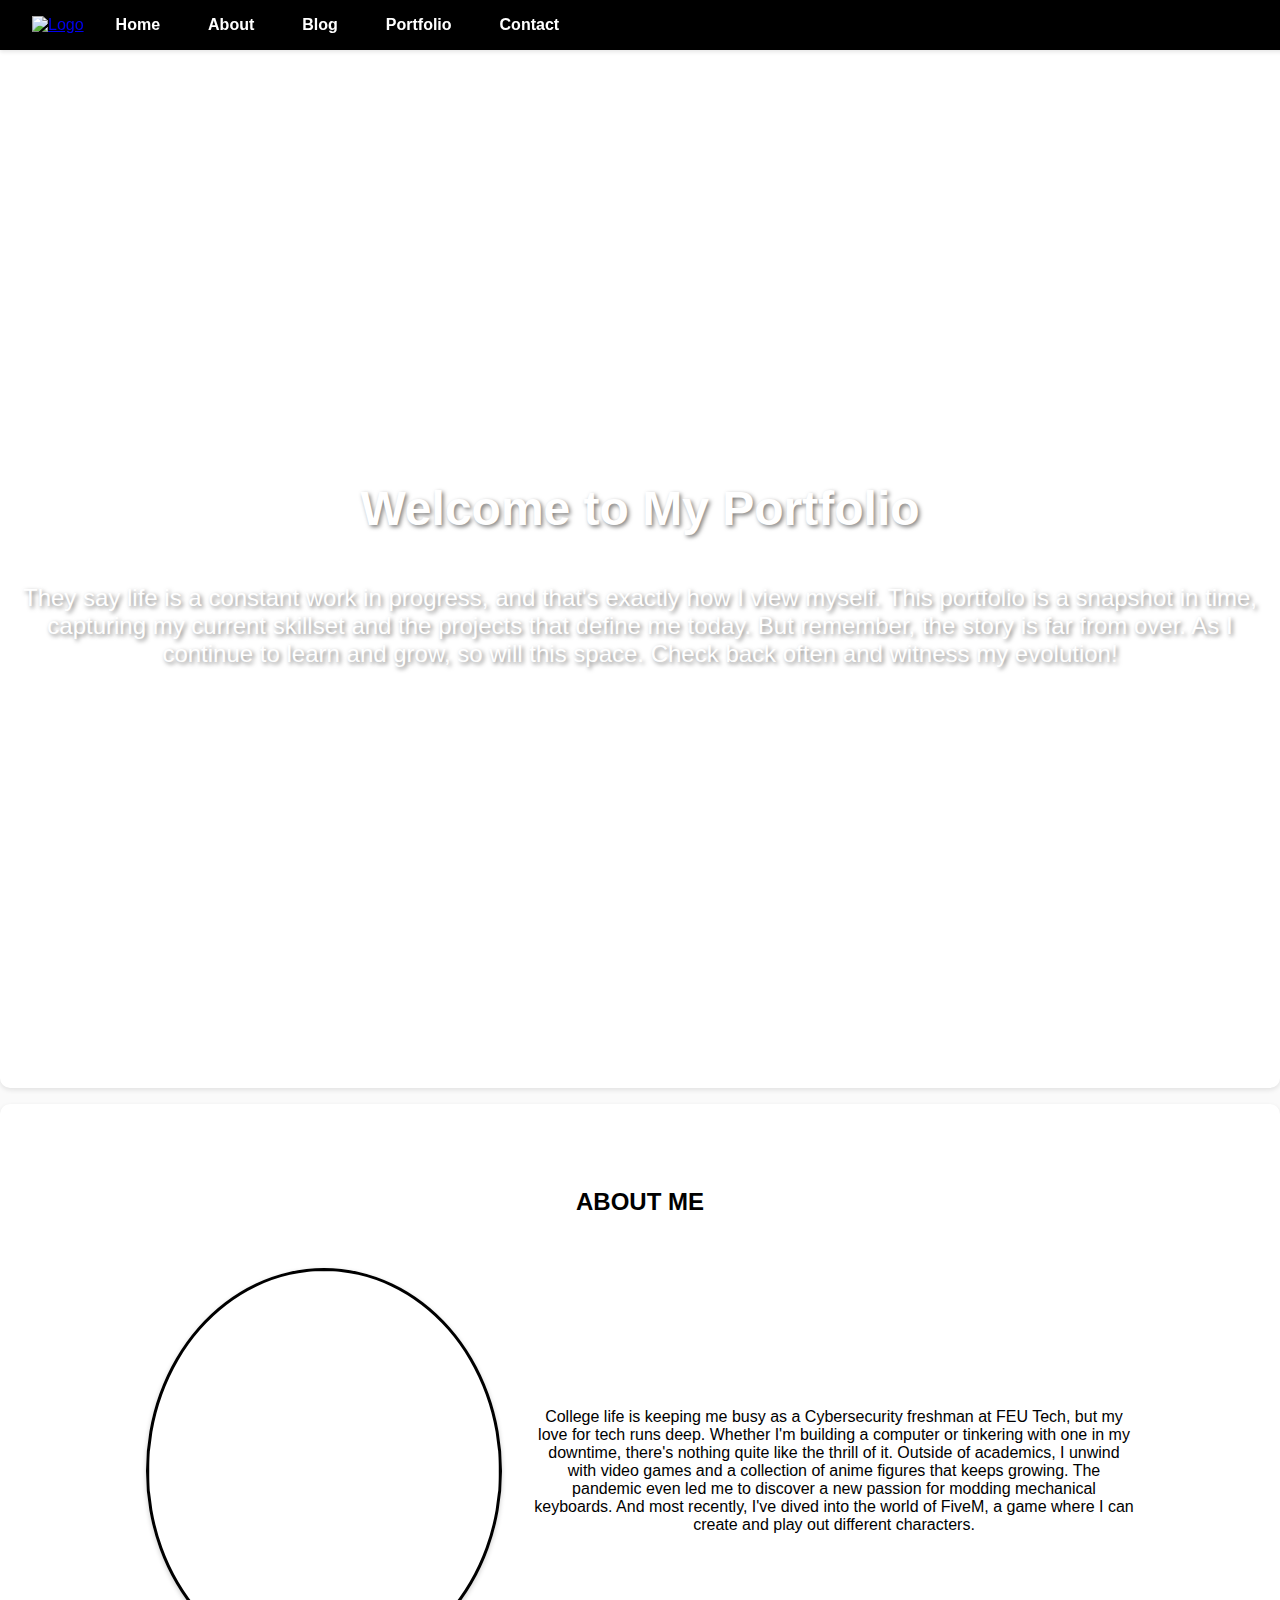
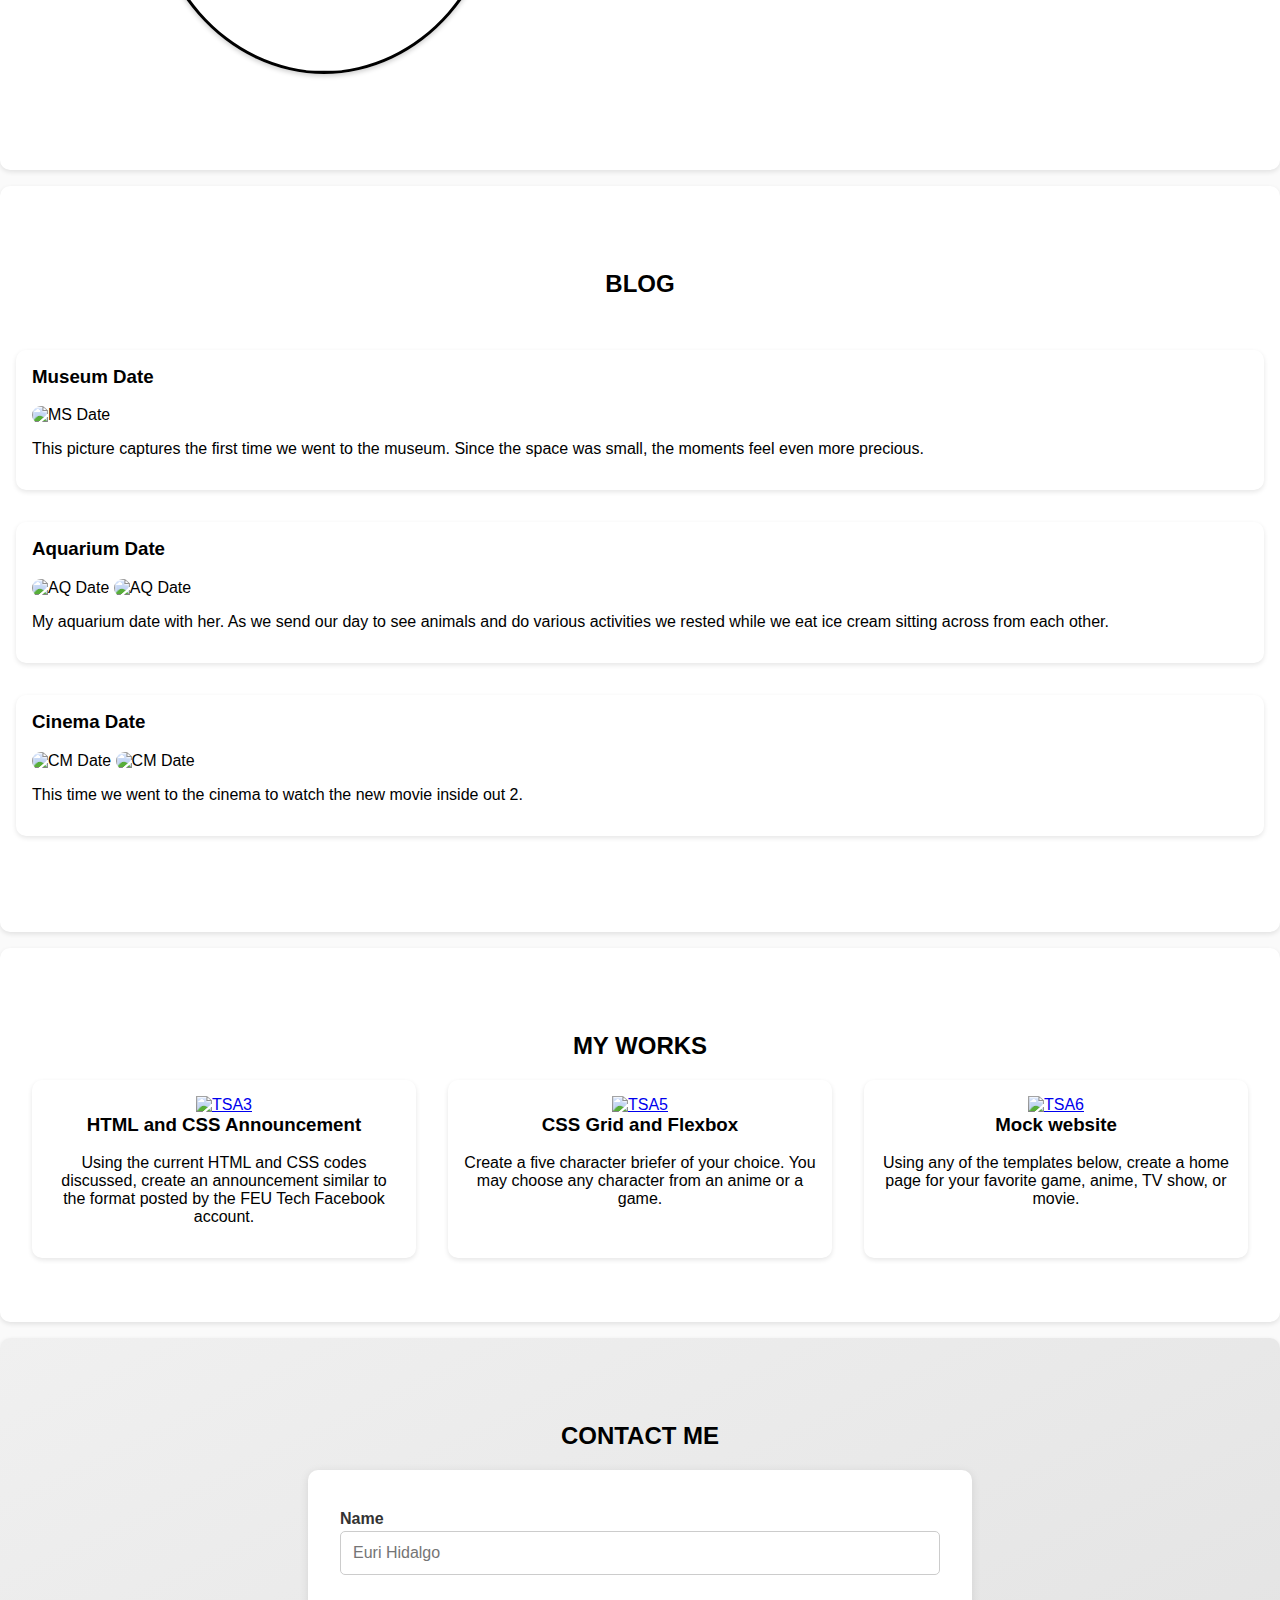
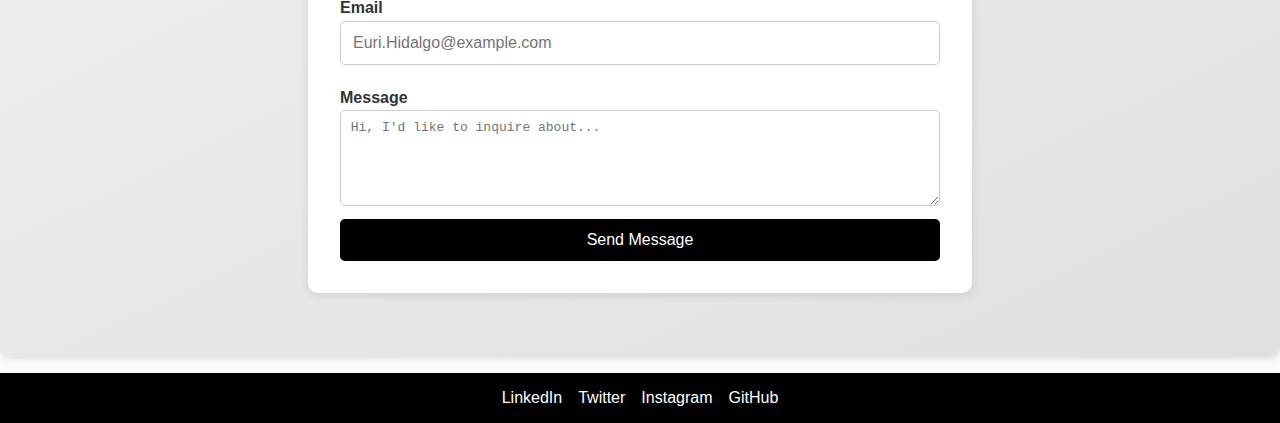
==== commit 22643c6e: "Update taruc_fp.html" ====
--- a/taruc_fp.html
+++ b/taruc_fp.html
@@ -10,7 +10,7 @@
     <header>
         <nav>
             <div class="logo">
-                <a href="#home"><img src="https://cdn.discordapp.com/attachments/1150963952415690843/1262109451394093096/ICE.png?ex=66956686&is=66941506&hm=985f944e30383cd77f8a88a88bb7c95fc4e866b438de23bd668b6551acdd5c79&" alt="Logo"></a>
+                <a href="#home"><img src="https://github.com/Eurinn/it0043tc01/blob/main/ICE.png?raw=true" alt="Logo"></a>
             </div>
             <ul>
                 <li><a href="#home">Home</a></li>
@@ -30,7 +30,7 @@
     <section id="about">
         <h2>ABOUT ME</h2>
         <div class="about-content">
-            <img src="https://cdn.discordapp.com/attachments/1150963952415690843/1262111294283321355/f00838b1-8121-4ee2-a3d4-e7ad4c631ae8.jfif?ex=6695683d&is=669416bd&hm=e1ee3e4fb73fc752a8b51a5850a9e2b34737e3c6796a39a3fb91f29eea62220e&" alt="Your Name" class="about-img">
+            <img src="https://github.com/Eurinn/it0043tc01/blob/main/f00838b1-8121-4ee2-a3d4-e7ad4c631ae8.jfif.jpg?raw=true" class="about-img">
             <div class="about-text">
                 <p>College life is keeping me busy as a Cybersecurity freshman at FEU Tech, but my love for tech runs deep. Whether I'm building a computer or tinkering with one in my downtime, there's nothing quite like the thrill of it. Outside of academics, I unwind with video games and a collection of anime figures that keeps growing. The pandemic even led me to discover a new passion for modding mechanical keyboards. And most recently, I've dived into the world of FiveM, a game where I can create and play out different characters.</p>
             </div>
--- a/taruc_fp.css
+++ b/taruc_fp.css
@@ -1,4 +1,3 @@
-
 body {
     font-family: 'Arial', sans-serif;
     margin: 0;
@@ -7,7 +6,6 @@
     background: #fafafa;
     
 }
-
 
 header {
     background: #000000;
@@ -104,7 +102,7 @@
     text-shadow: 2px 2px 4px rgba(0, 0, 0, 0.5);
 }
 
-
+/* Section styles */
 section {
     padding: 4em 1em;
     text-align: center;
@@ -135,7 +133,7 @@
     max-width: 600px;
 }
 
-
+/* Blog section styles */
 .blog-posts {
     display: flex;
     flex-direction: column;
@@ -201,10 +199,15 @@
     box-sizing: border-box;
 }
 
-.project-item img {
-    max-width: 100%;
-    height: auto;
-    border-radius: 10px;
+.project-image {
+    width: 600px; 
+    height: auto; 
+    transition: transform 0.3s ease, box-shadow 0.3s ease;
+}
+
+.project-image:hover {
+    transform: scale(1.05);
+    box-shadow: 0 4px 8px rgba(0, 0, 0, 0.2);
 }
 
 .project-item h3 {
@@ -213,15 +216,6 @@
 
 .project-item p {
     margin: 1em 0;
-}
-
-
-#contact {
-    padding: 2em;
-    background: #fff;
-    border-radius: 10px;
-    box-shadow: 0 2px 5px rgba(0, 0, 0, 0.1);
-    text-align: center;
 }
 
 #contact {
@@ -298,7 +292,7 @@
 }
 }
 
-
+/* Footer styles */
 footer {
     background: #000000;
     color: #fff;
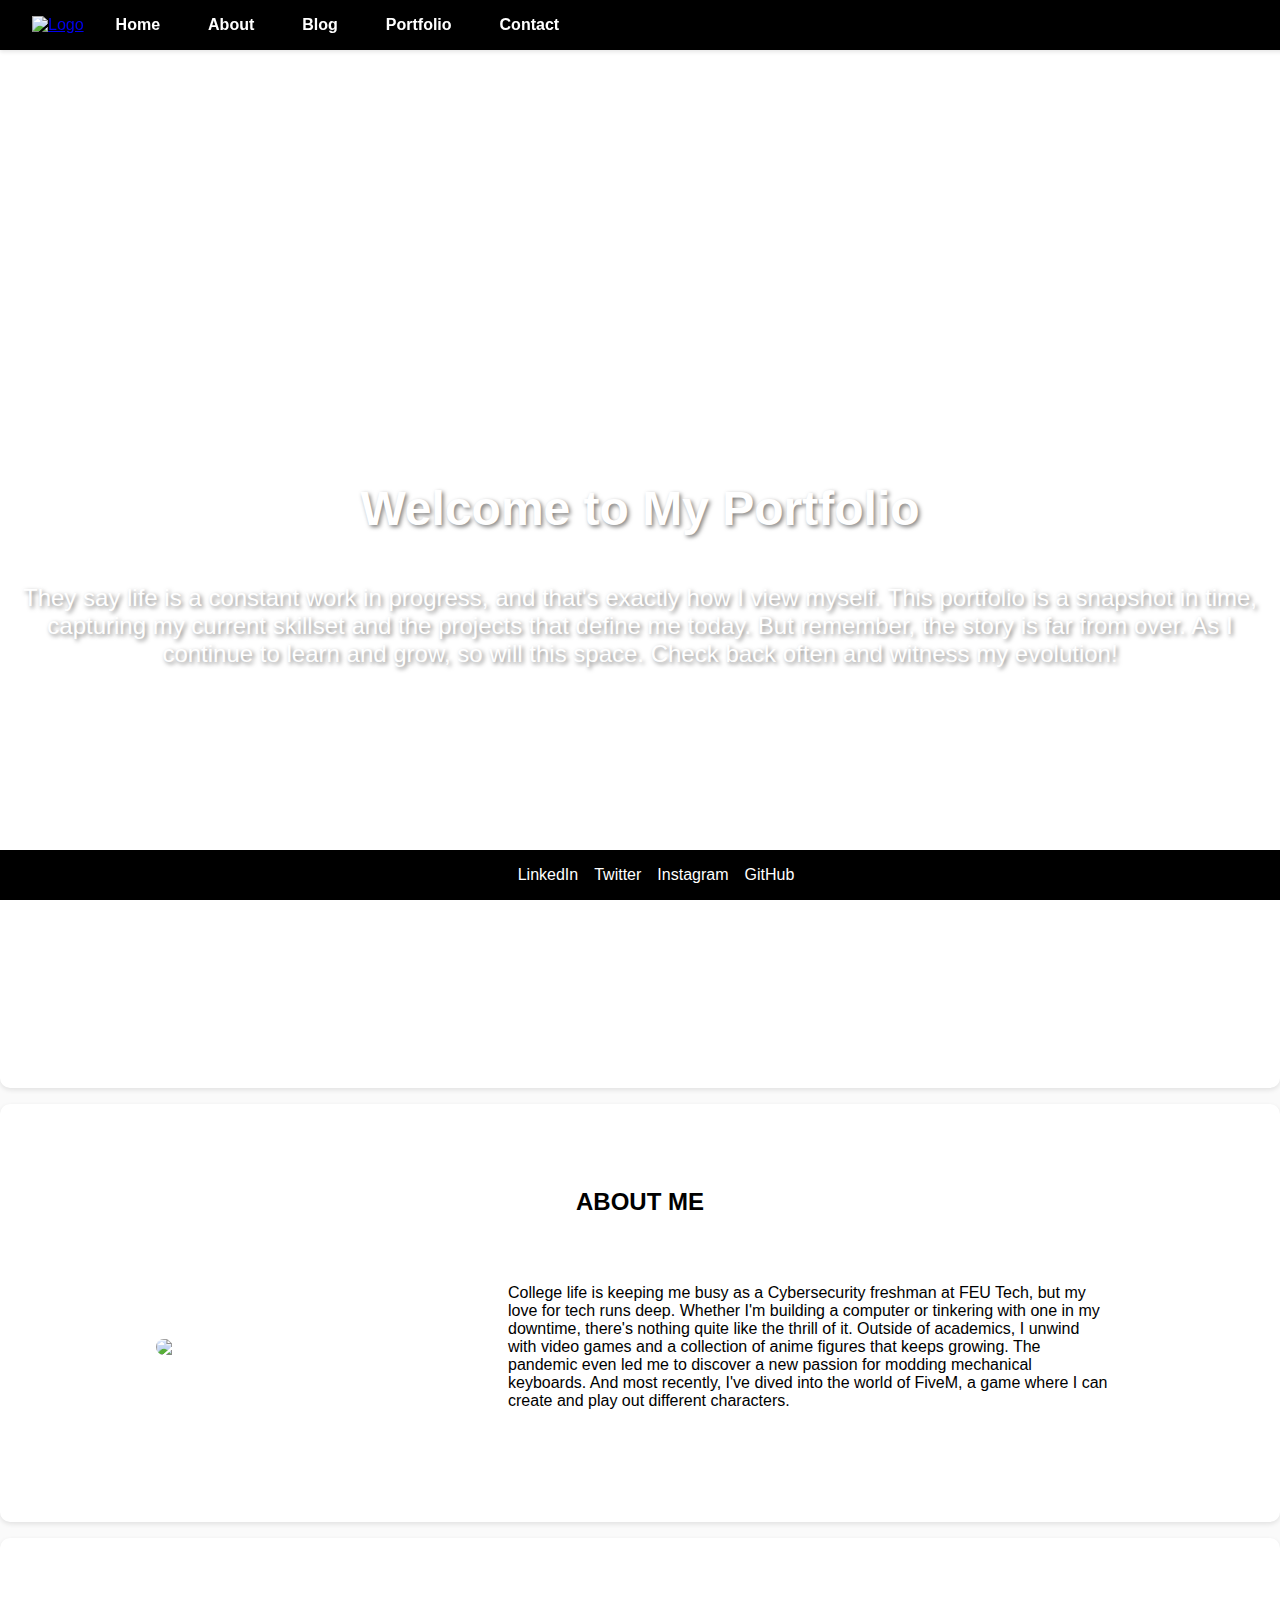
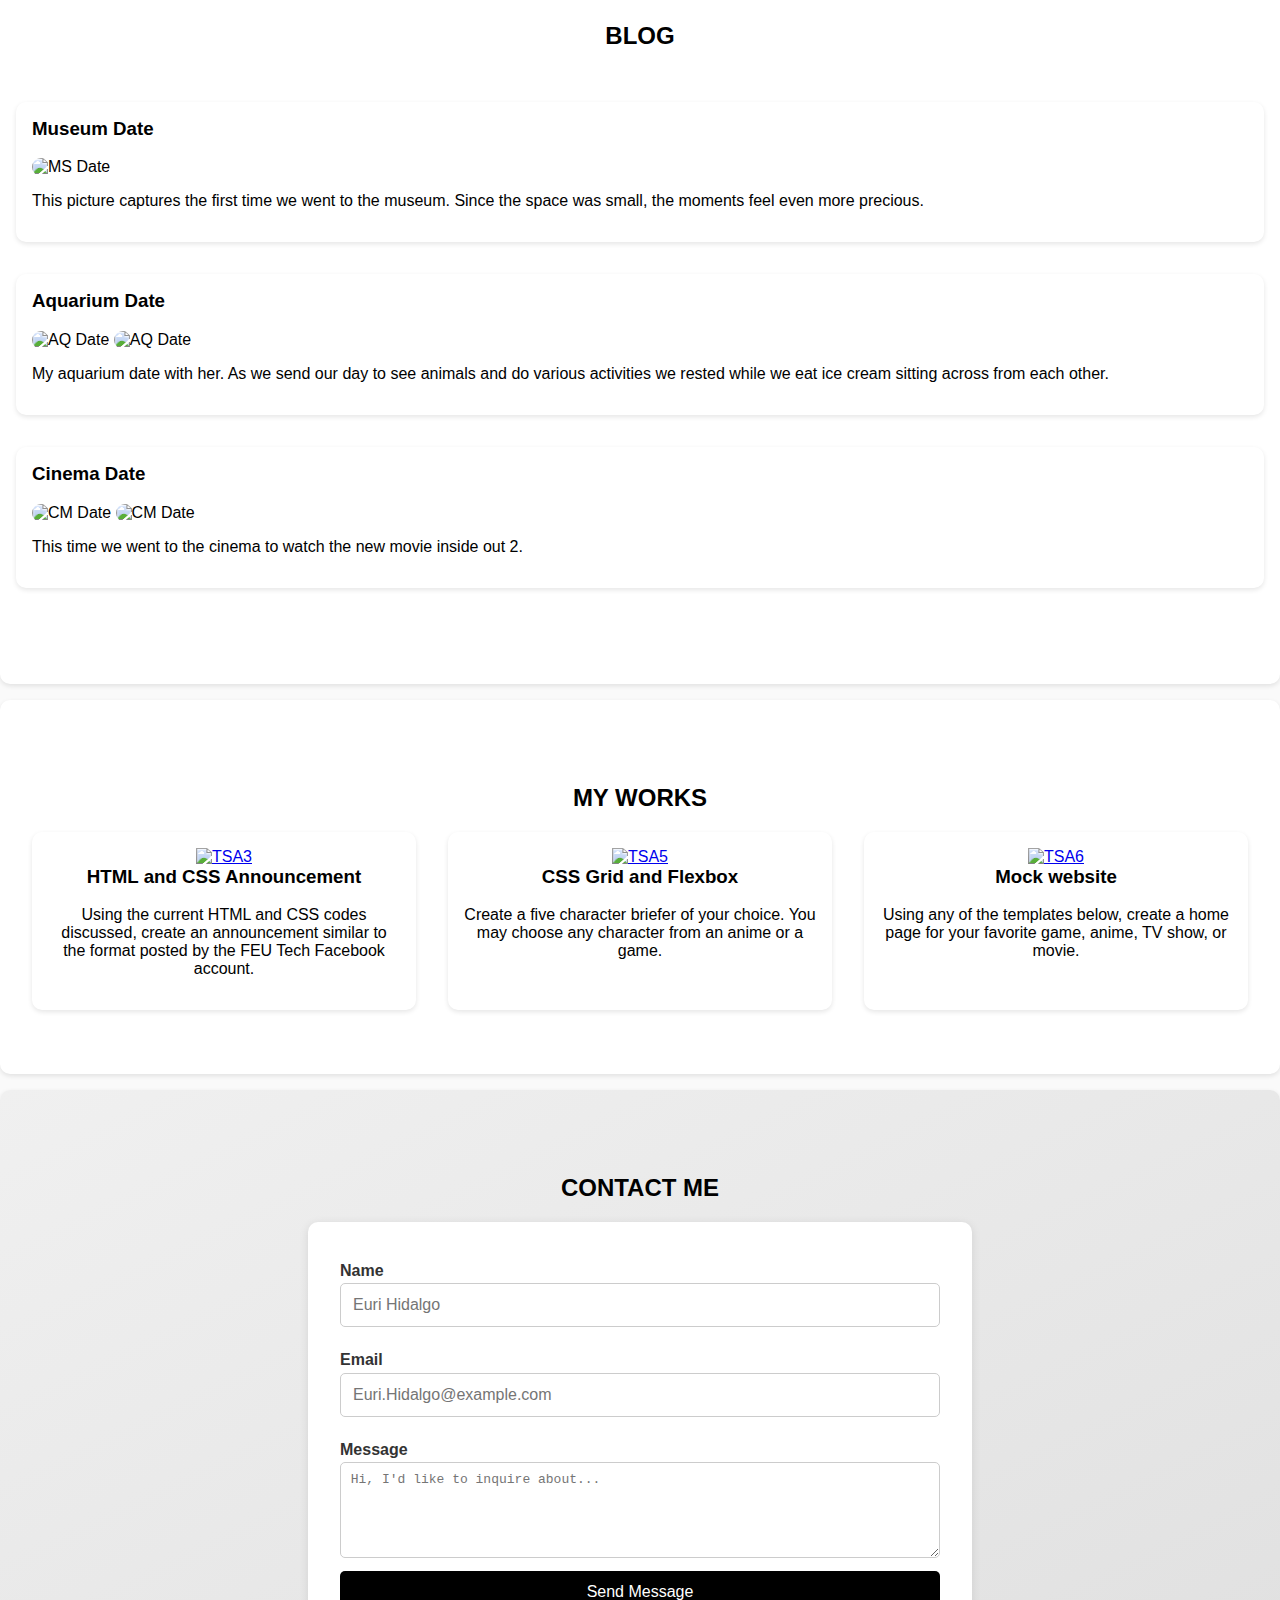
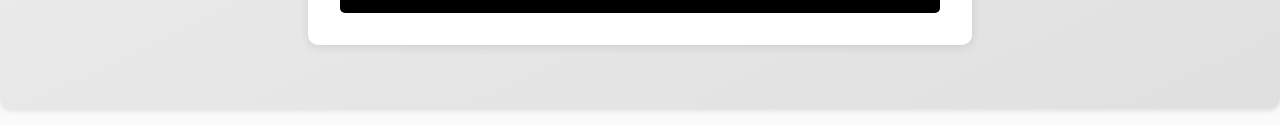
==== commit ef4ac727: "Update taruc_fp.html" ====
--- a/taruc_fp.html
+++ b/taruc_fp.html
@@ -41,19 +41,19 @@
         <div class="blog-posts">
             <div class="blog-post">
                 <h3>Museum Date</h3>
-                <img src="https://cdn.discordapp.com/attachments/1150963952415690843/1262422500269228062/b3f603e5-b785-4a42-abe8-7500cd377463.jfif?ex=66968a12&is=66953892&hm=099b37a1e41c465340b5aa5bbc60ee7e1af467fd550027e6636c793af1e302f3&" alt="MS Date" class="blog-image">
+                <img src="https://raw.githubusercontent.com/Eurinn/it0043tc01/main/b3f603e5-b785-4a42-abe8-7500cd377463.jfif" alt="MS Date" class="blog-image">
                 <p>This picture captures the first time we went to the museum. Since the space was small, the moments feel even more precious.</p>
             </div>  
             <div class="blog-post">
                 <h3>Aquarium Date</h3>
-                <img src="https://cdn.discordapp.com/attachments/1150963952415690843/1262422499912716310/41d12051-30c6-4ea2-9d2c-22328bc8696d.jfif?ex=66968a12&is=66953892&hm=28a7c52b462ca98496306c197f00b306cbe0c187fa5e57ab13c930d7a6521bf9&" alt="AQ Date" class="blog-image">
+                <img src="https://raw.githubusercontent.com/Eurinn/it0043tc01/main/41d12051-30c6-4ea2-9d2c-22328bc8696d.jfif" alt="AQ Date" class="blog-image">
                 <img src="https://cdn.discordapp.com/attachments/1150963952415690843/1262431050727030806/9231ac64-d7e1-49e2-944a-6bbf19e944aa.jfif?ex=66969209&is=66954089&hm=83635b56e3b828efc59b5014c4bd2c0231978bd968bc42e8d249c451caf3a227&" alt="AQ Date" class="blog-image">
                 <p>My aquarium date with her. As we send our day to see animals and do various activities we rested while we eat ice cream sitting across from each other.</p>
             </div>
             <div class="blog-post">
                 <h3>Cinema Date</h3>
                 <img src="https://cdn.discordapp.com/attachments/1150963952415690843/1262422500583936061/b7e5280b-a157-48fe-bcc6-4de9aa19cdbf.jfif?ex=66968a12&is=66953892&hm=888ef3e775a9871cbf5078f40211cff07b16186c88d0dda40f83ebfa36b02341&" alt="CM Date" class="blog-image">
-                <img src="https://cdn.discordapp.com/attachments/1150963952415690843/1262433351290327142/aadf9a84-061c-4600-b192-34f1b16e3eaa.jfif?ex=6696942d&is=669542ad&hm=ec14ba98496f180d85046b46b45c176f072541bf8fe034092a7161520f8dd3b7&" alt="CM Date" class="blog-image">
+                <img src="https://raw.githubusercontent.com/Eurinn/it0043tc01/main/aadf9a84-061c-4600-b192-34f1b16e3eaa.jfif" alt="CM Date" class="blog-image">
                 <p>This time we went to the cinema to watch the new movie inside out 2.</p>
             </div>
         </div>
@@ -63,21 +63,21 @@
         <div class="projects">
             <div class="project-item">
                 <a href="https://eurinn.github.io/it0043tc01/taruc_tsa3.html" target="_blank">
-                    <img src="https://media.discordapp.net/attachments/1150963952415690843/1262420112401629184/Screenshot_64.png?ex=669687d9&is=66953659&hm=77bf74806d508ad0a05648e40c4006d3237c7d9f127ba903eb19f40ef56802c5&=&format=webp&quality=lossless&width=973&height=525" alt="TSA3" class="project-image">
+                    <img src="https://github.com/Eurinn/it0043tc01/blob/main/Screenshot_64.png?raw=true" alt="TSA3" class="project-image">
                 </a>
                 <h3>HTML and CSS Announcement</h3>
                 <p>Using the current HTML and CSS codes discussed, create an announcement similar to the format posted by the FEU Tech Facebook account.</p>
             </div>
             <div class="project-item">
                 <a href="https://eurinn.github.io/it0043tc01/taruc_tsa5.html" target="_blank">
-                    <img src="https://media.discordapp.net/attachments/1150963952415690843/1262420111466168341/Screenshot_62.png?ex=669687d9&is=66953659&hm=173a519fef6f2b96dfadfb2f748b7674b2d6346c0fcf0b2a54916250d14a1f87&=&format=webp&quality=lossless&width=990&height=525" alt="TSA5" class="project-image">
+                    <img src="https://github.com/Eurinn/it0043tc01/blob/main/Screenshot_62.png?raw=true" alt="TSA5" class="project-image">
                 </a>
                 <h3>CSS Grid and Flexbox</h3>
                 <p>Create a five character briefer of your choice. You may choose any character from an anime or a game.</p>
             </div>
             <div class="project-item">
                 <a href="https://eurinn.github.io/it0043tc01/taruc_tsa6.html" target="_blank">
-                    <img src="https://media.discordapp.net/attachments/1150963952415690843/1262420111806169249/Screenshot_63.png?ex=669687d9&is=66953659&hm=410602f93d5984bab39f167d38ba4dd25d660d1e06c35dca7f9dcc0364672f97&=&format=webp&quality=lossless&width=978&height=525" alt="TSA6" class="project-image">
+                    <img src="https://github.com/Eurinn/it0043tc01/blob/main/Screenshot_63.png?raw=true" alt="TSA6" class="project-image">
                 </a>
                 <h3>Mock website</h3>
                 <p>Using any of the templates below, create a home page for your favorite game, anime, TV show, or movie.</p>
--- a/taruc_fp.css
+++ b/taruc_fp.css
@@ -1,10 +1,10 @@
+
 body {
     font-family: 'Arial', sans-serif;
     margin: 0;
     padding: 0;
     box-sizing: border-box;
     background: #fafafa;
-    
 }
 
 header {
@@ -78,7 +78,6 @@
     transform: scale(1.05);
 }
 
-
 .hero {
     background: url('https://media.discordapp.net/attachments/1234185364348993617/1260611309586747482/Euri7.png?ex=66968ac5&is=66953945&hm=000fd5d804189882d41c3beb72e89b9f1975ec94fb9ad58705c8bff88f857475&=&format=webp&quality=lossless&width=1054&height=525') no-repeat center center/cover;
     height: 100vh;
@@ -88,7 +87,7 @@
     align-items: center;
     color: #ffffff;
     text-align: center;
-    margin-top: 60px; 
+    margin-top: 60px;
 }
 
 .hero h1 {
@@ -102,7 +101,6 @@
     text-shadow: 2px 2px 4px rgba(0, 0, 0, 0.5);
 }
 
-/* Section styles */
 section {
     padding: 4em 1em;
     text-align: center;
@@ -111,29 +109,30 @@
     border-radius: 10px;
     box-shadow: 0 2px 5px rgba(0, 0, 0, 0.1);
 }
-
 
 .about-content {
     display: flex;
     align-items: center;
     justify-content: center;
     gap: 2em;
-    padding: 2em 0;
+    padding: 2em 1em; /* Adjusted padding */
+    text-align: center;
 }
 
 .about-img {
-    border-radius: 50%;
-    width: 350px; 
-    height: 400px; 
-    box-shadow: 0 2px 5px rgba(0, 0, 0, 0.2);
-    border: 3px solid #000000;
+    max-width: 25%; 
+    height: auto; 
+    border-radius: 15px; 
+    flex: 1; 
 }
 
 .about-text {
     max-width: 600px;
-}
-
-/* Blog section styles */
+    flex: 1; 
+    text-align: left; 
+    padding: 0 1em; 
+}
+
 .blog-posts {
     display: flex;
     flex-direction: column;
@@ -154,18 +153,16 @@
 }
 
 .blog-image {
-    max-width: 100%;
-    height: auto;
-    border-radius: 10px;
-}
-
-.blog-post video {
-    max-width: 100%;
-    height: auto;
-    border-radius: 10px;
-    margin-top: 1em;
-}
-
+    max-width: 100%; 
+    height: auto; 
+    border-radius: 10px; 
+}
+
+@media (max-width: 768px) {
+    .blog-image {
+        max-width: 100%; 
+    }
+}
 
 .blog-post p {
     margin: 1em 0;
@@ -182,7 +179,6 @@
     color: #ffffff;
 }
 
-
 .projects {
     display: flex;
     flex-wrap: wrap;
@@ -200,8 +196,9 @@
 }
 
 .project-image {
-    width: 600px; 
-    height: auto; 
+    width: 100%;
+    max-width: 100%;
+    height: auto;
     transition: transform 0.3s ease, box-shadow 0.3s ease;
 }
 
@@ -219,85 +216,144 @@
 }
 
 #contact {
-padding: 4em 1em;
-text-align: center;
-background: #fff;
-margin-bottom: 1em;
-border-radius: 10px;
-box-shadow: 0 2px 5px rgba(0, 0, 0, 0.1);
-background: linear-gradient(to bottom right, #f0f0f0, #e0e0e0);
+    padding: 4em 1em;
+    text-align: center;
+    background: #fff;
+    margin-bottom: 1em;
+    border-radius: 10px;
+    box-shadow: 0 2px 5px rgba(0, 0, 0, 0.1);
+    background: linear-gradient(to bottom right, #f0f0f0, #e0e0e0);
 }
 
 .contact-form {
-max-width: 600px;
-margin: 0 auto;
-padding: 2em;
-background: #fff;
-border-radius: 10px;
-box-shadow: 0 2px 10px rgba(0, 0, 0, 0.1);
+    max-width: 600px;
+    margin: 0 auto;
+    padding: 2em;
+    background: #fff;
+    border-radius: 10px;
+    box-shadow: 0 2px 10px rgba(0, 0, 0, 0.1);
 }
 
 .contact-form form {
-display: flex;
-flex-direction: column;
+    display: flex;
+    flex-direction: column;
 }
 
 .contact-form label {
-margin: 0.5em 0 0.2em;
-text-align: left;
-font-weight: bold;
-color: #333;
+    margin: 0.5em 0 0.2em;
+    text-align: left;
+    font-weight: bold;
+    color: #333;
 }
 
 .contact-form input,
 .contact-form textarea {
-padding: 0.75em;
-margin-bottom: 1em;
-border: 1px solid #ccc;
-border-radius: 5px;
-font-size: 1em;
-transition: border-color 0.3s ease;
+    padding: 0.75em;
+    margin-bottom: 1em;
+    border: 1px solid #ccc;
+    border-radius: 5px;
+    font-size: 1em;
+    transition: border-color 0.3s ease;
 }
 
 .contact-form input:focus,
 .contact-form textarea:focus {
-border-color: #000000;
-outline: none;
+    border-color: #000000;
+    outline: none;
 }
 
 .contact-form button {
-padding: 0.75em 1.5em;
-border: none;
-border-radius: 5px;
-background-color: #000000;
-color: #fff;
-font-size: 1em;
-cursor: pointer;
-transition: background-color 0.3s ease, transform 0.3s ease;
+    padding: 0.75em 1.5em;
+    border: none;
+    border-radius: 5px;
+    background-color: #000000;
+    color: #fff;
+    font-size: 1em;
+    cursor: pointer;
+    transition: background-color 0.3s ease, transform 0.3s ease;
 }
 
 .contact-form button:hover {
-background-color: #333;
-transform: scale(1.05);
+    background-color: #333;
+    transform: scale(1.05);
 }
 
 .contact-form button:active {
-transform: scale(1);
-}
-
-
-@media (max-width: 600px) {
-.contact-form {
-    padding: 1em;
-}
-}
-
+    transform: scale(1);
+}
+
+@media (max-width: 768px) {
+    header {
+        padding: 0.5em 1em;
+    }
+    
+    .logo img {
+        width: 40px;
+    }
+    
+    nav ul {
+        flex-direction: column;
+        position: fixed;
+        top: 60px;
+        right: 0;
+        background: #000000;
+        width: 100%;
+        height: calc(100vh - 60px);
+        transform: translateY(-100%);
+        transition: transform 0.3s ease;
+        padding-top: 1em;
+    }
+    
+    nav ul.open {
+        transform: translateY(0);
+    }
+    
+    nav ul li {
+        margin-left: 0;
+        text-align: center;
+    }
+    
+    nav ul li a {
+        padding: 1em 0;
+        display: block;
+    }
+    
+    .hero {
+        height: calc(100vh - 60px);
+        margin-top: 60px;
+    }
+    
+    .about-content {
+        flex-direction: column;
+    }
+    
+    .about-img {
+        max-width: 100%;
+    }
+    
+    .blog-posts,
+    .projects {
+        padding: 1em 0;
+    }
+    
+    .project-item {
+        width: 100%;
+        margin-bottom: 1em;
+    }
+    
+    .contact-form {
+        padding: 1em;
+    }
+}
 /* Footer styles */
 footer {
     background: #000000;
     color: #fff;
     padding: 1em;
     text-align: center;
+    position: fixed;
+    bottom: 0;
+    width: 100%;
 }
 
 .social-links {
@@ -315,3 +371,4 @@
 .social-links a:hover {
     color: #555555;
 }
+
